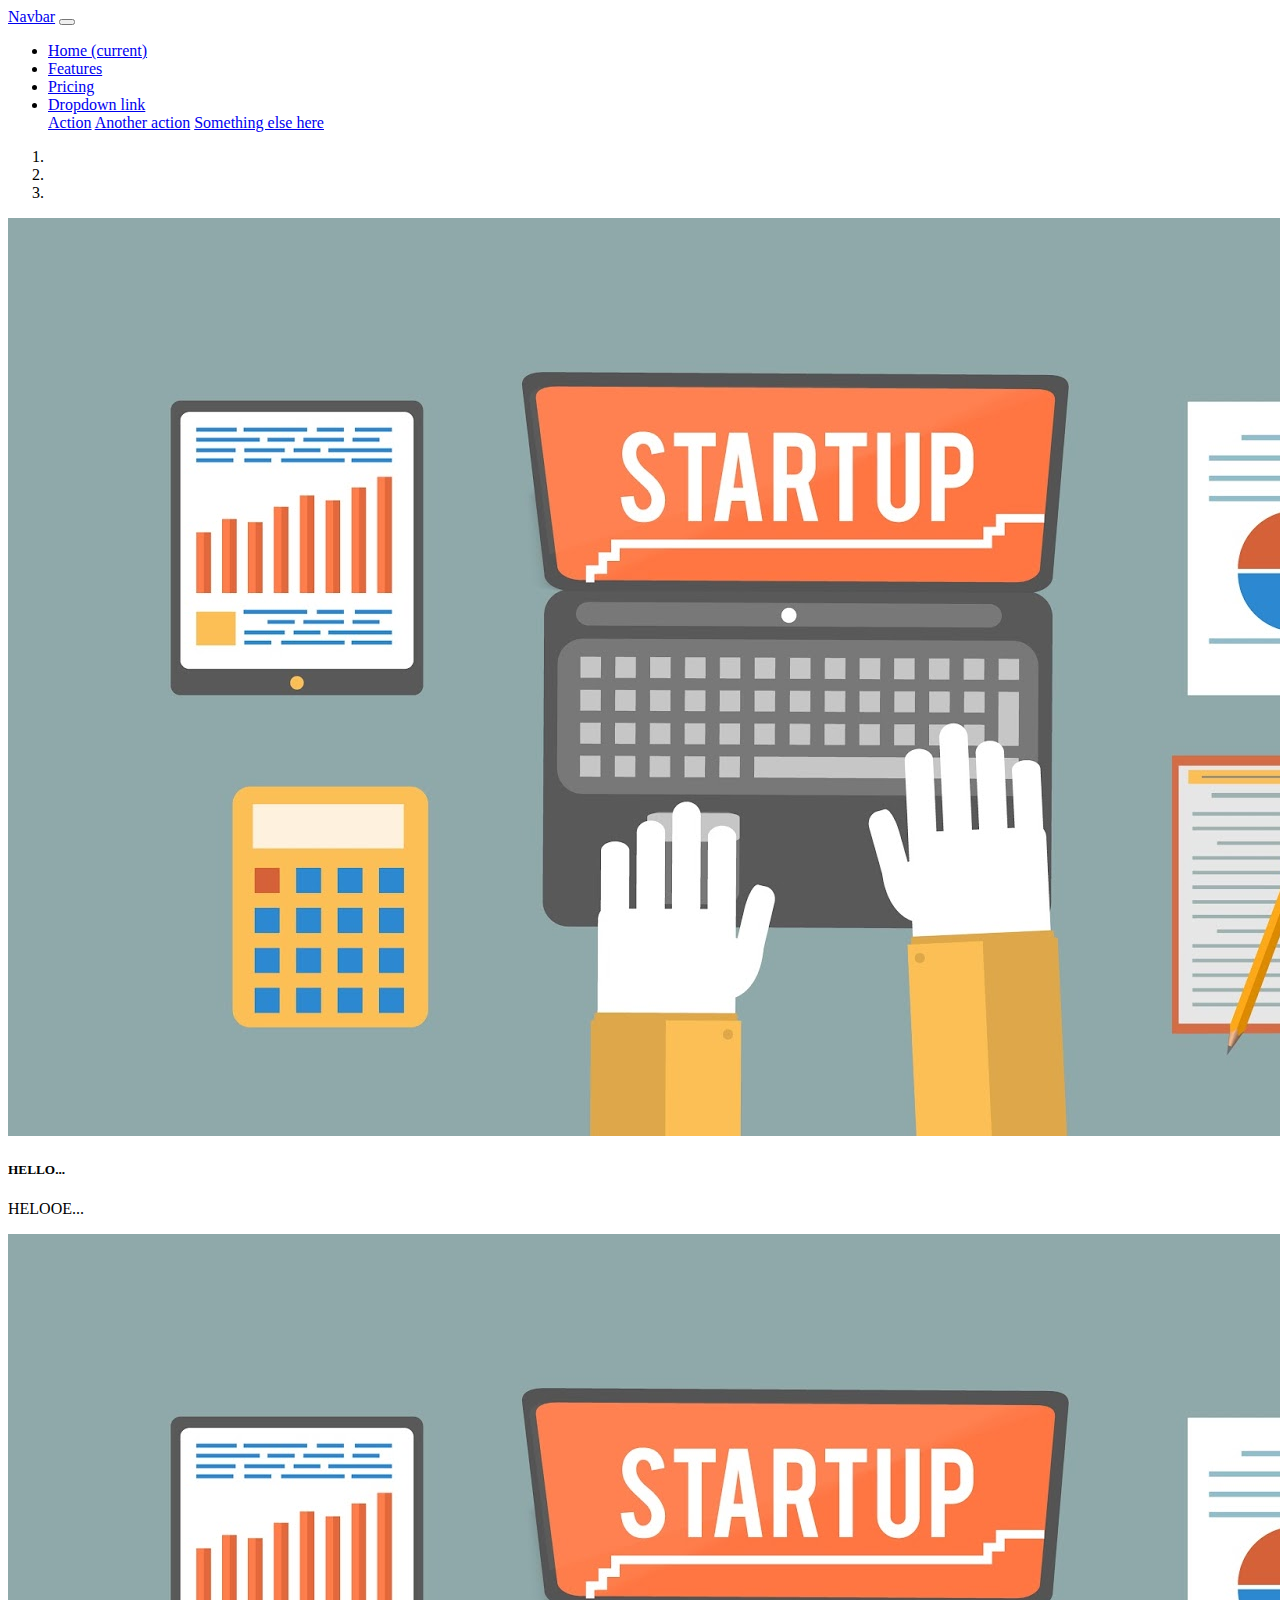
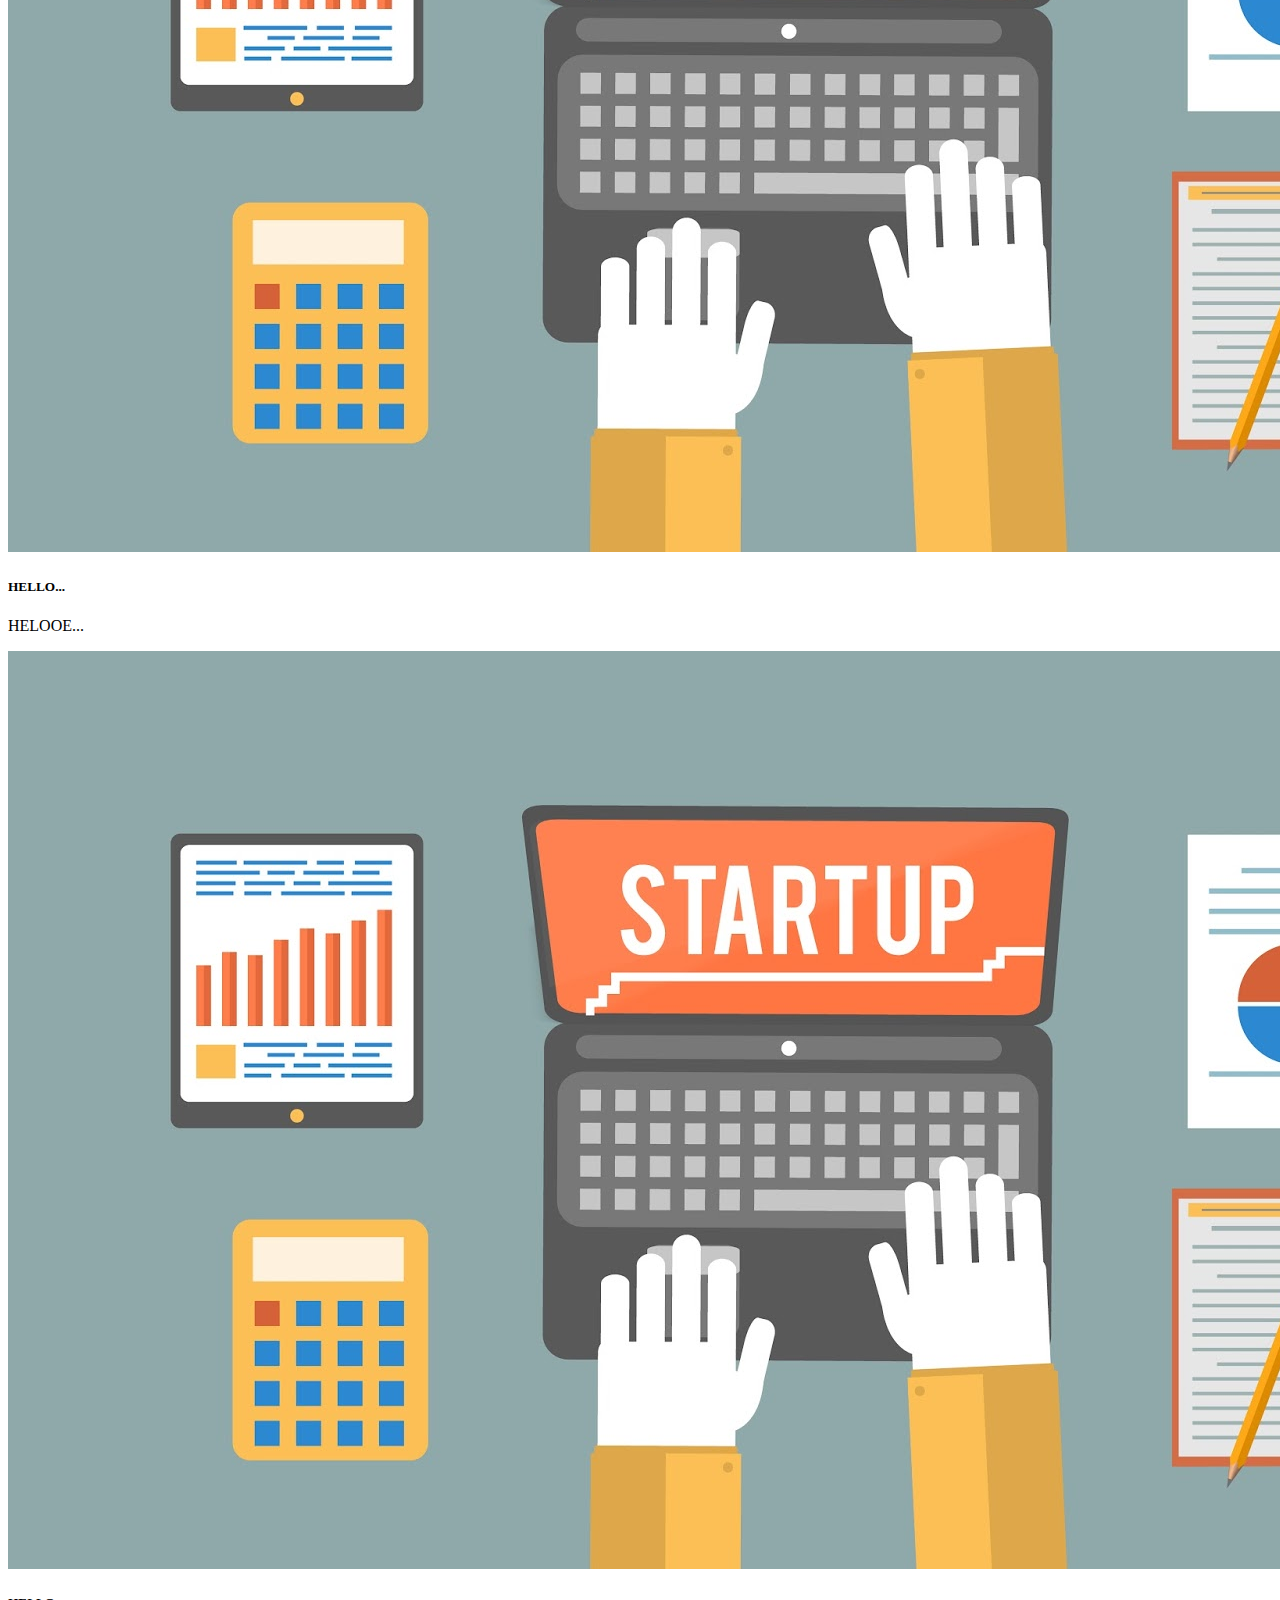
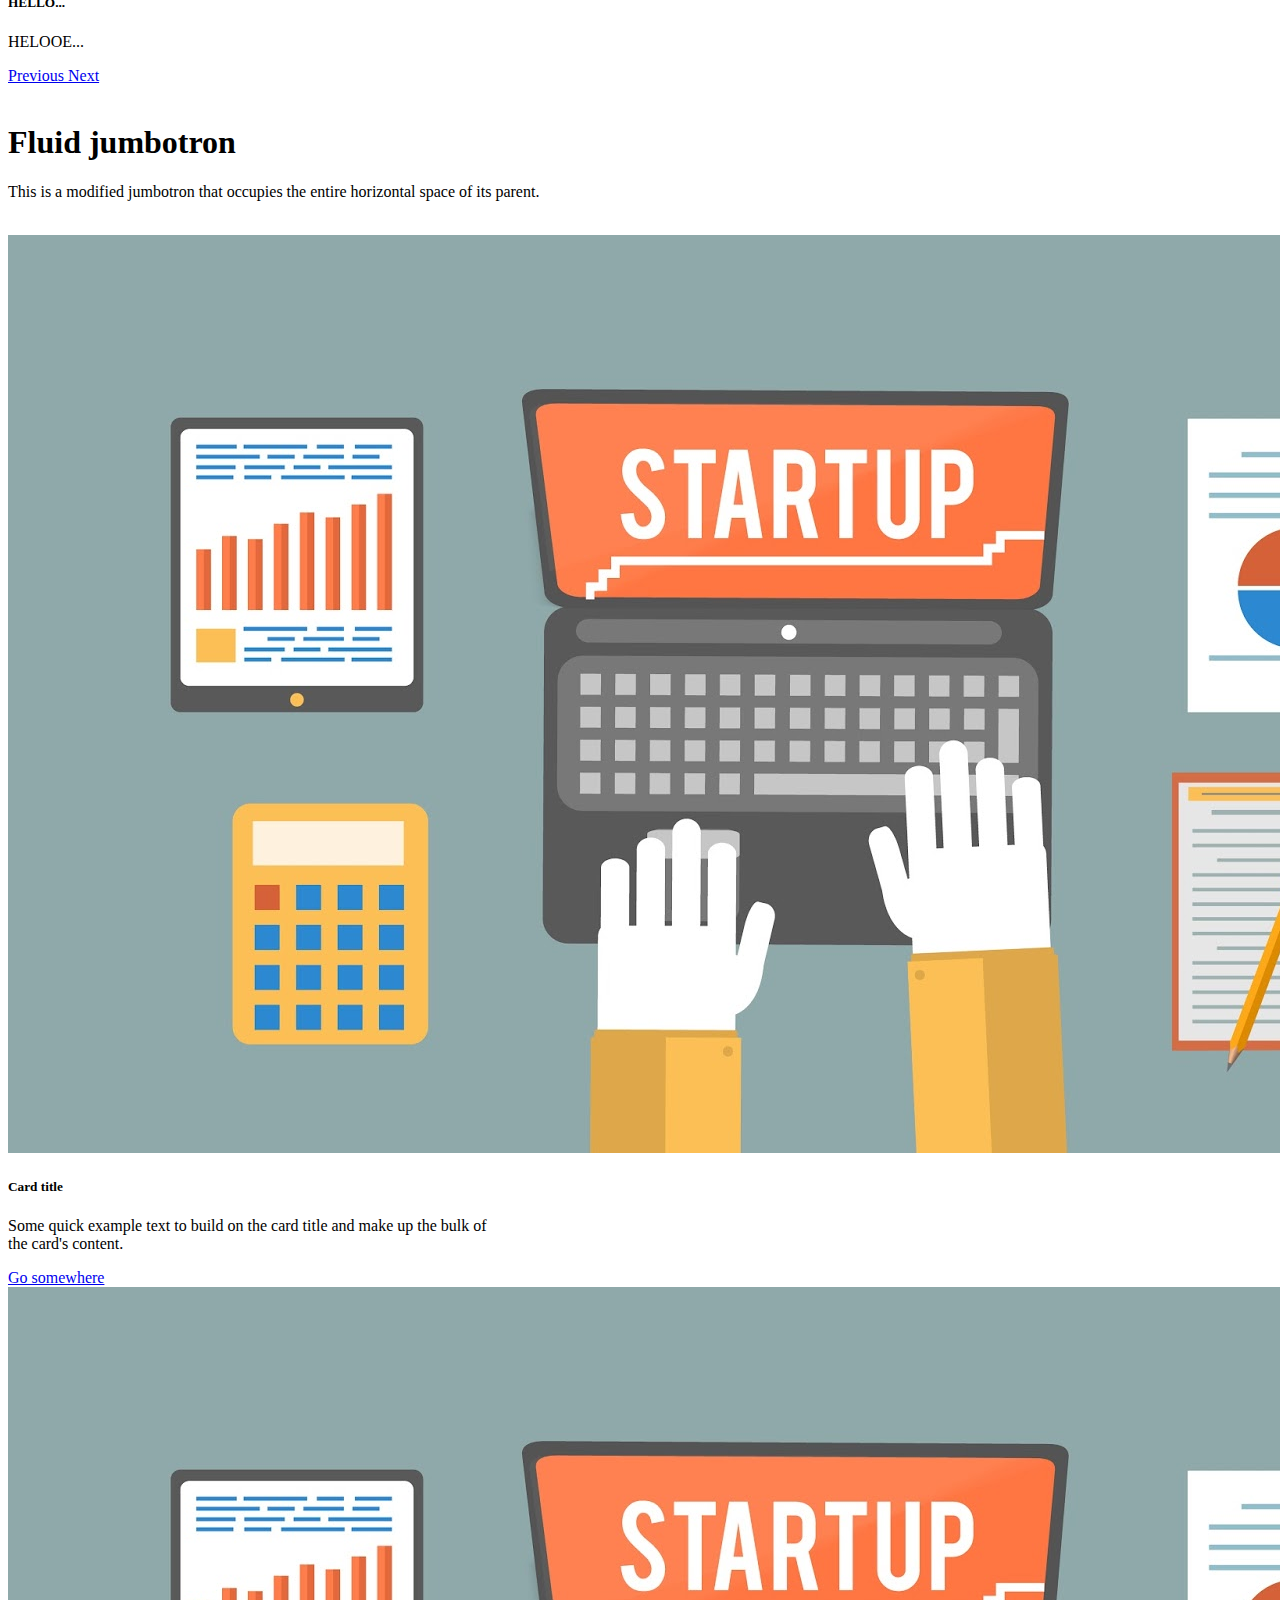
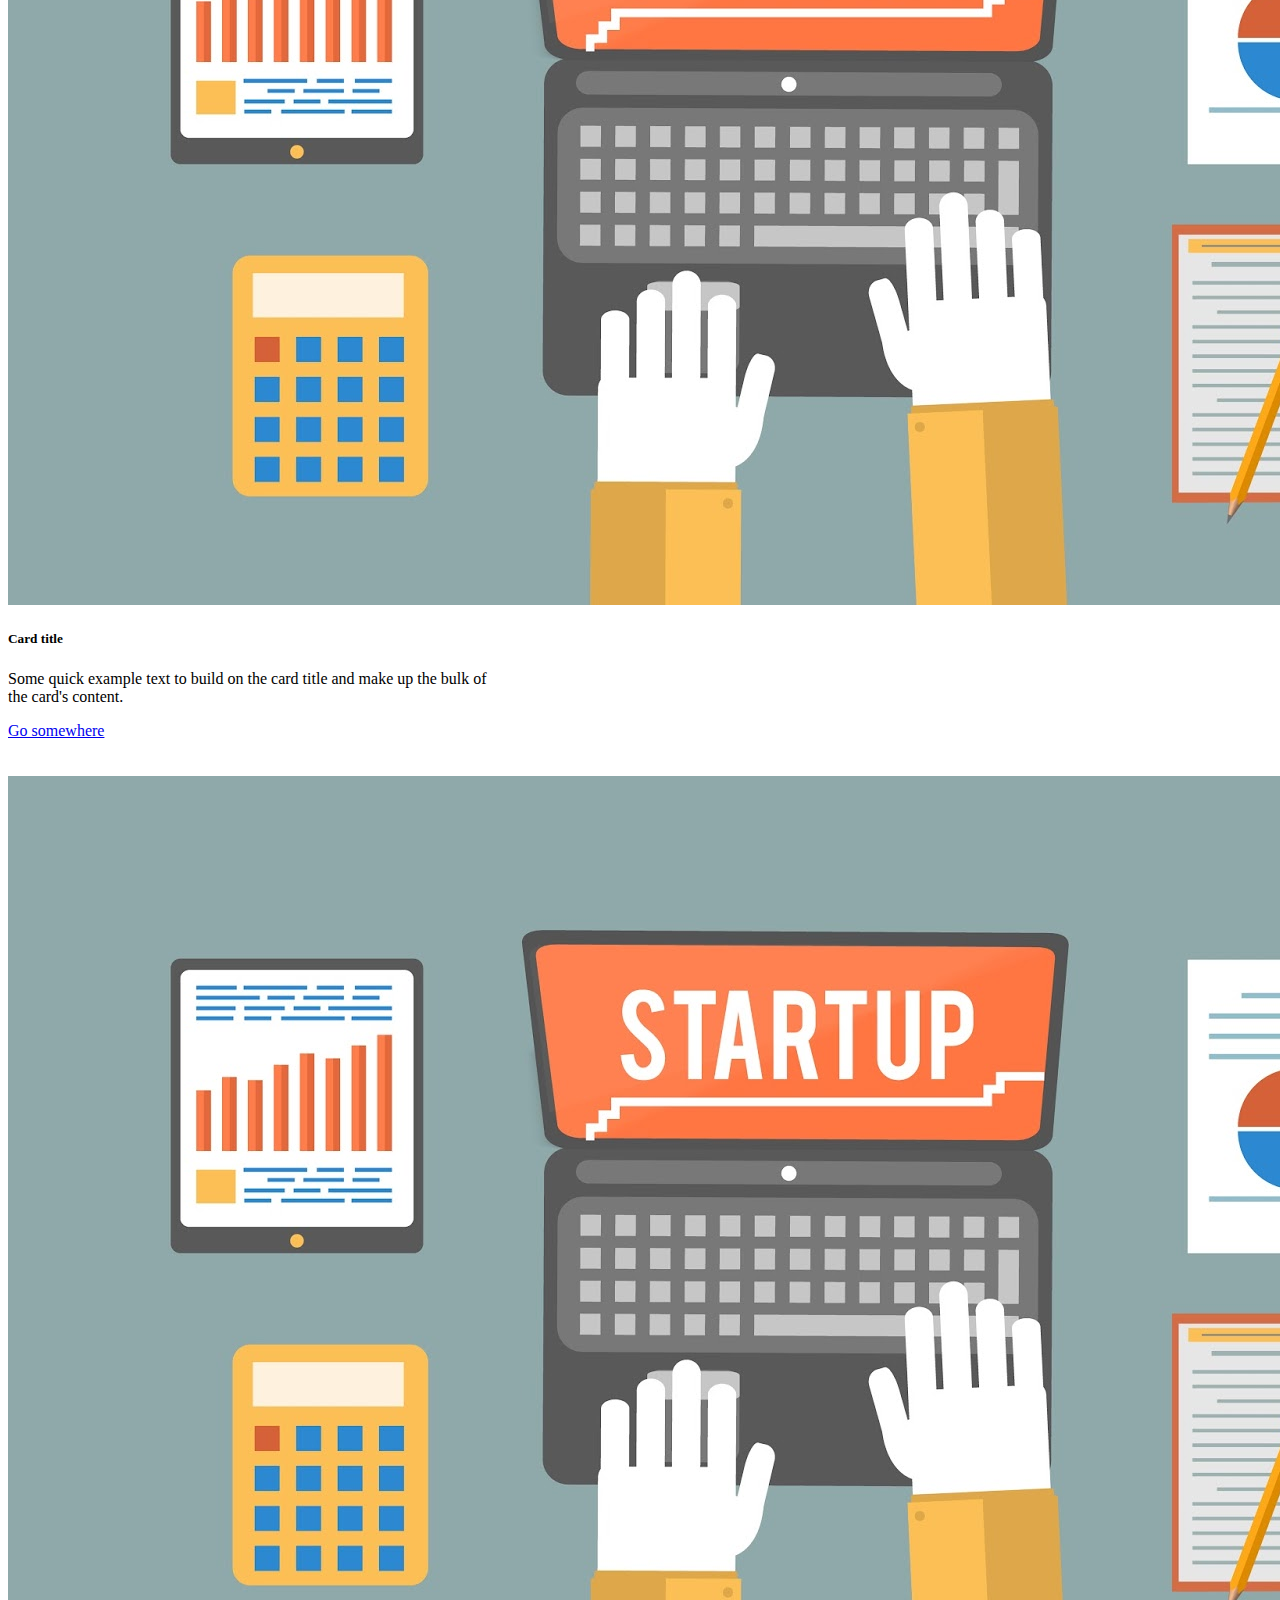
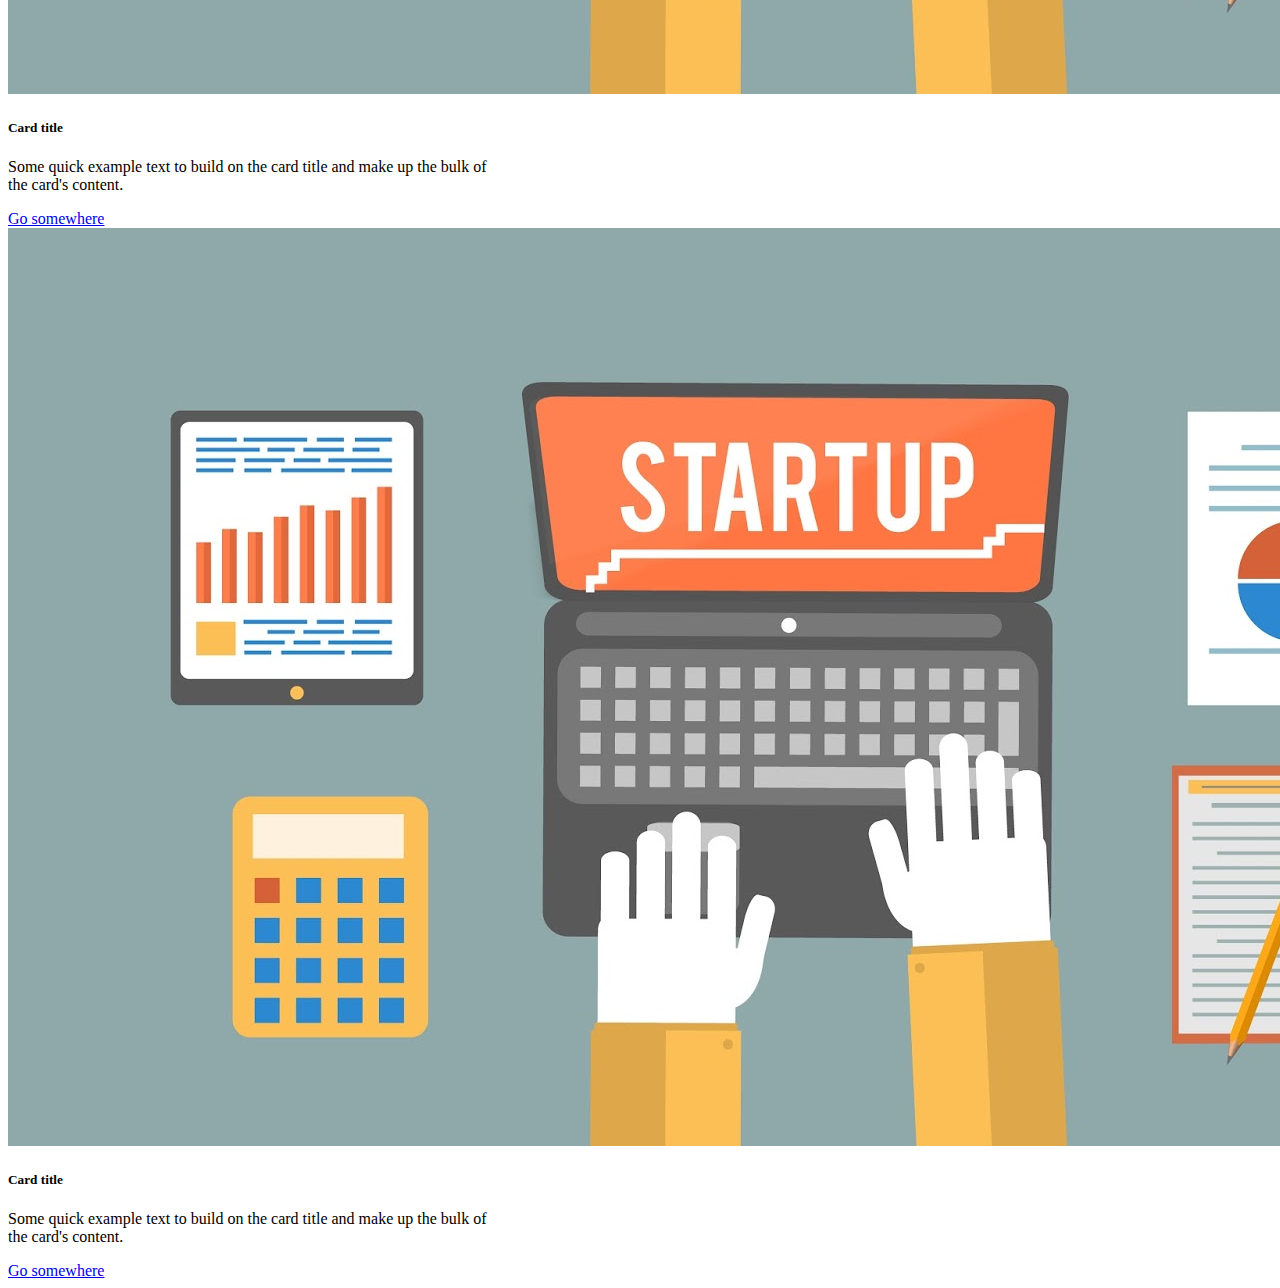
==== index.html @ 32e1882c "Added the index page and img folder" ====
<!DOCTYPE html>
<html>
<head>
	<title>Starbust Solutions</title>
</head>
	<!-- Bootstrap CSS -->
	<link rel="stylesheet" href="https://stackpath.bootstrapcdn.com/bootstrap/4.1.3/css/bootstrap.min.css" integrity="sha384-MCw98/SFnGE8fJT3GXwEOngsV7Zt27NXFoaoApmYm81iuXoPkFOJwJ8ERdknLPMO" crossorigin="anonymous">
<body>
	<nav class="navbar navbar-expand-lg navbar-light bg-light">
  <a class="navbar-brand" href="#">Navbar</a>
  <button class="navbar-toggler" type="button" data-toggle="collapse" data-target="#navbarNavDropdown" aria-controls="navbarNavDropdown" aria-expanded="false" aria-label="Toggle navigation">
    <span class="navbar-toggler-icon"></span>
  </button>
  <div class="collapse navbar-collapse" id="navbarNavDropdown">
    <ul class="navbar-nav">
      <li class="nav-item active">
        <a class="nav-link" href="#">Home <span class="sr-only">(current)</span></a>
      </li>
      <li class="nav-item">
        <a class="nav-link" href="#">Features</a>
      </li>
      <li class="nav-item">
        <a class="nav-link" href="#">Pricing</a>
      </li>
      <li class="nav-item dropdown">
        <a class="nav-link dropdown-toggle" href="#" id="navbarDropdownMenuLink" role="button" data-toggle="dropdown" aria-haspopup="true" aria-expanded="false">
          Dropdown link
        </a>
        <div class="dropdown-menu" aria-labelledby="navbarDropdownMenuLink">
          <a class="dropdown-item" href="#">Action</a>
          <a class="dropdown-item" href="#">Another action</a>
          <a class="dropdown-item" href="#">Something else here</a>
        </div>
      </li>
    </ul>
  </div>
</nav>

<!-- Carousel code -->
<div id="carouselExampleIndicators" class="carousel slide" data-ride="carousel">
  <ol class="carousel-indicators">
    <li data-target="#carouselExampleIndicators" data-slide-to="0" class="active"></li>
    <li data-target="#carouselExampleIndicators" data-slide-to="1"></li>
    <li data-target="#carouselExampleIndicators" data-slide-to="2"></li>
  </ol>
  <div class="carousel-inner">
    <div class="carousel-item active">
      <img class="d-block w-100" src="img/c1.jpg" alt="First slide">
	 <div class="carousel-caption d-none d-md-block">
		<h5>HELLO...</h5>
		<p>HELOOE...</p>
	</div>
    </div>
    <div class="carousel-item">
      <img class="d-block w-100" src="img/c1.jpg" alt="Second slide">
       <div class="carousel-caption d-none d-md-block">
		<h5>HELLO...</h5>
		<p>HELOOE...</p>
	</div>
    </div>
    <div class="carousel-item">
      <img class="d-block w-100" src="img/c1.jpg" alt="Third slide">
       <div class="carousel-caption d-none d-md-block">
		<h5>HELLO...</h5>
		<p>HELOOE...</p>
	</div>
    </div>
  </div>
  <a class="carousel-control-prev" href="#carouselExampleIndicators" role="button" data-slide="prev">
    <span class="carousel-control-prev-icon" aria-hidden="true"></span>
    <span class="sr-only">Previous</span>
  </a>
  <a class="carousel-control-next" href="#carouselExampleIndicators" role="button" data-slide="next">
    <span class="carousel-control-next-icon" aria-hidden="true"></span>
    <span class="sr-only">Next</span>
  </a>
</div>
<br>
<div class="jumbotron jumbotron-fluid">
  <div class="container">
    <h1 class="display-4">Fluid jumbotron</h1>
    <p class="lead">This is a modified jumbotron that occupies the entire horizontal space of its parent.</p>
  </div>
</div>
<br>
<div class ="row">
	<div class="col-md-1">
		
	</div>
	<div class="col-md-4">
		<div class="card" style="width: 30rem;">
		<img class="card-img-top" src="img/c1.jpg" alt="Card image cap">
		<div class="card-body">
		<h5 class="card-title">Card title</h5>
		<p class="card-text">Some quick example text to build on the card title and make up the bulk of the card's content.</p>
		<a href="#" class="btn btn-primary">Go somewhere</a>
		</div>
		</div>
	</div>
	<div class="col-md-1">
		
	</div>
	<div class="col-md-4">
		<div class="card" style="width: 30rem;">
		<img class="card-img-top" src="img/c1.jpg" alt="Card image cap">
		<div class="card-body">
		<h5 class="card-title">Card title</h5>
		<p class="card-text">Some quick example text to build on the card title and make up the bulk of the card's content.</p>
		<a href="#" class="btn btn-primary">Go somewhere</a>
		</div>
	</div>
	</div>
	<div class="col-md-1">
		
	</div>
	
</div>
<br>
<br>
<div class ="row">
	<div class="col-md-1">
		
	</div>
	<div class="col-md-4">
		<div class="card" style="width: 30rem;">
		<img class="card-img-top" src="img/c1.jpg" alt="Card image cap">
		<div class="card-body">
		<h5 class="card-title">Card title</h5>
		<p class="card-text">Some quick example text to build on the card title and make up the bulk of the card's content.</p>
		<a href="#" class="btn btn-primary">Go somewhere</a>
		</div>
		</div>
	</div>
	<div class="col-md-1">
		
	</div>
	<div class="col-md-4">
		<div class="card" style="width: 30rem;">
		<img class="card-img-top" src="img/c1.jpg" alt="Card image cap">
		<div class="card-body">
		<h5 class="card-title">Card title</h5>
		<p class="card-text">Some quick example text to build on the card title and make up the bulk of the card's content.</p>
		<a href="#" class="btn btn-primary">Go somewhere</a>
		</div>
	</div>
	</div>
	<div class="col-md-1">
		
	</div>
	
</div>
<!-- Scripts -->
<script src="https://code.jquery.com/jquery-3.3.1.slim.min.js" integrity="sha384-q8i/X+965DzO0rT7abK41JStQIAqVgRVzpbzo5smXKp4YfRvH+8abtTE1Pi6jizo" crossorigin="anonymous"></script>
<script src="https://cdnjs.cloudflare.com/ajax/libs/popper.js/1.14.3/umd/popper.min.js" integrity="sha384-ZMP7rVo3mIykV+2+9J3UJ46jBk0WLaUAdn689aCwoqbBJiSnjAK/l8WvCWPIPm49" crossorigin="anonymous"></script>
<script src="https://stackpath.bootstrapcdn.com/bootstrap/4.1.3/js/bootstrap.min.js" integrity="sha384-ChfqqxuZUCnJSK3+MXmPNIyE6ZbWh2IMqE241rYiqJxyMiZ6OW/JmZQ5stwEULTy" crossorigin="anonymous"></script>
</body>
</html>
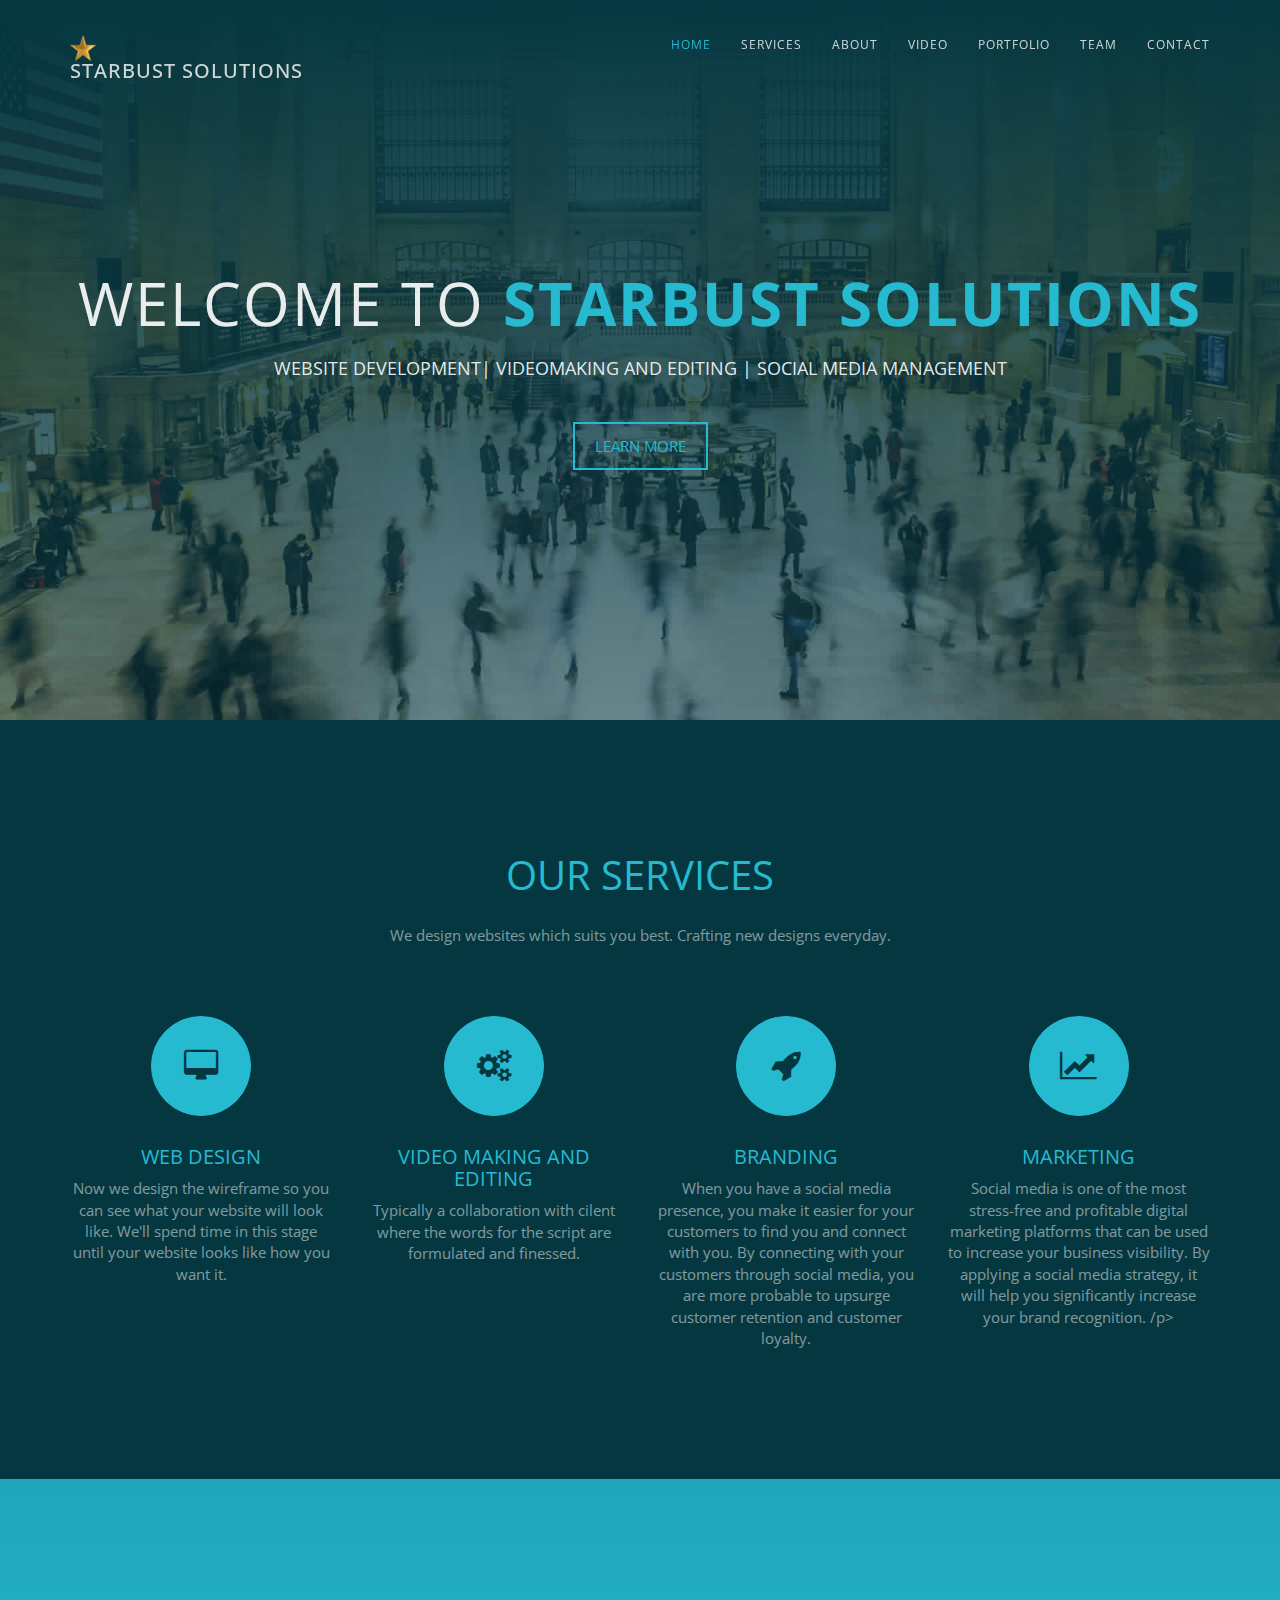
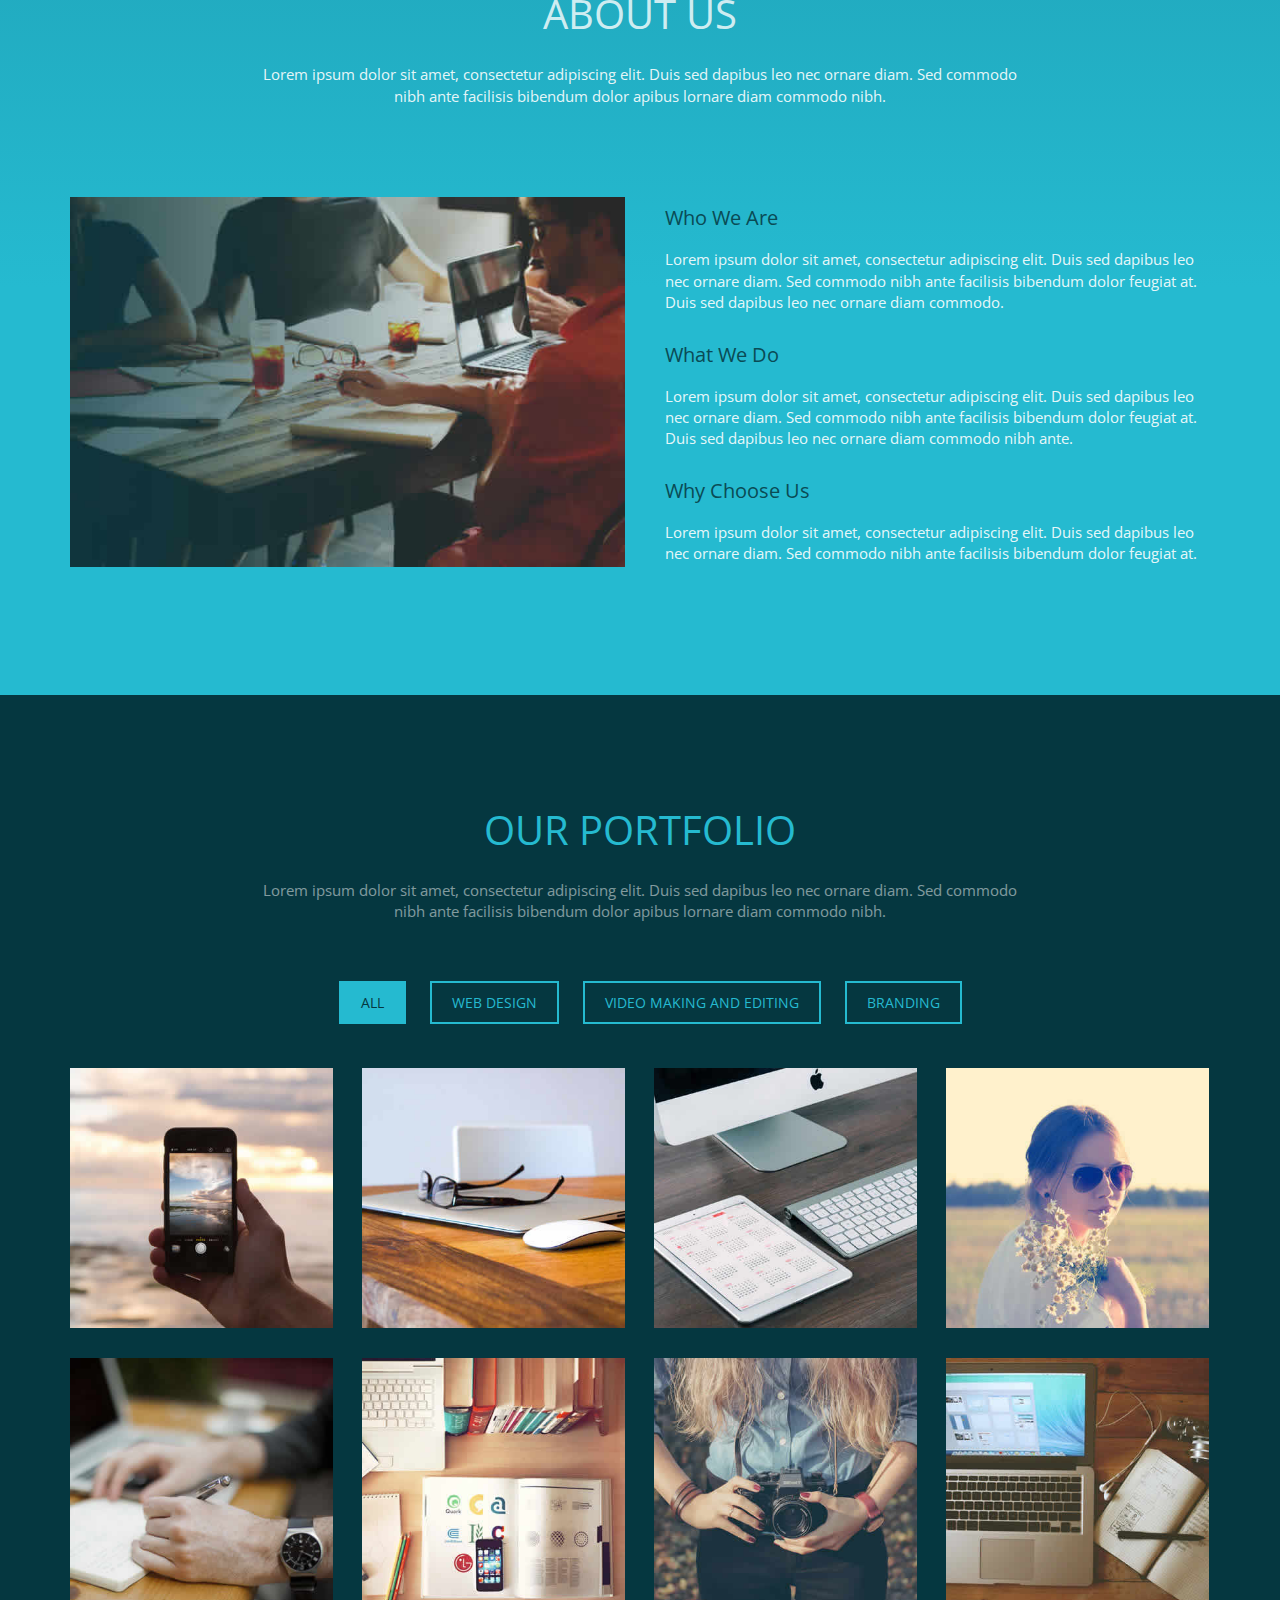
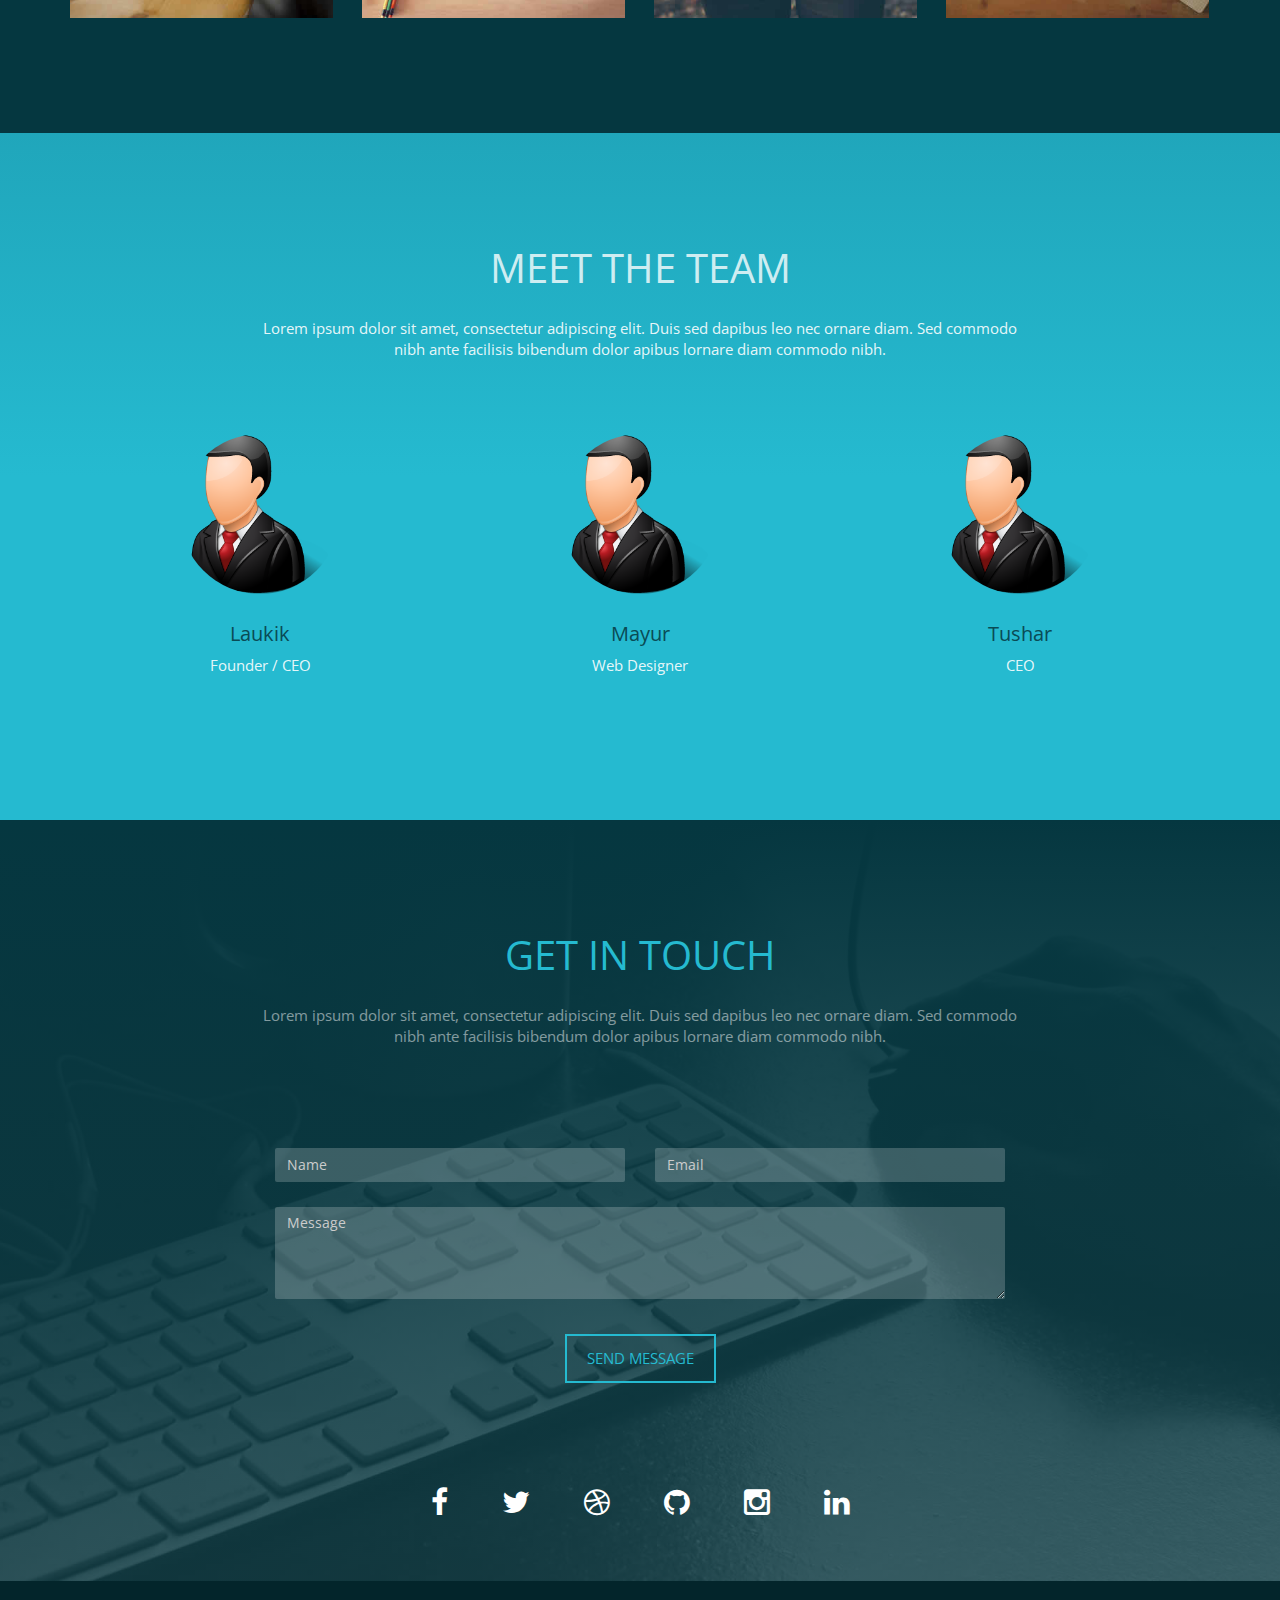
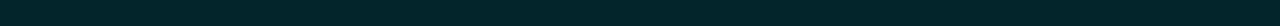
==== commit 90197162: "Changed the layout and design" ====
--- a/index.html
+++ b/index.html
@@ -1,157 +1,325 @@
 <!DOCTYPE html>
-<html>
+<html lang="en">
 <head>
-	<title>Starbust Solutions</title>
+<meta charset="utf-8">
+<meta name="viewport" content="width=device-width, initial-scale=1">
+<title>Starbust Solutions</title>
+<meta name="description" content="">
+<meta name="author" content="">
+
+<!-- Favicons
+    ================================================== -->
+<link rel="shortcut icon" href="img/favicon.ico" type="image/x-icon">
+<link rel="apple-touch-icon" href="img/apple-touch-icon.png">
+<link rel="apple-touch-icon" sizes="72x72" href="img/apple-touch-icon-72x72.png">
+<link rel="apple-touch-icon" sizes="114x114" href="img/apple-touch-icon-114x114.png">
+
+<!-- Bootstrap -->
+<link rel="stylesheet" type="text/css"  href="css/bootstrap.css">
+<link rel="stylesheet" type="text/css" href="fonts/font-awesome/css/font-awesome.css">
+
+<!-- Stylesheet
+    ================================================== -->
+<link rel="stylesheet" type="text/css"  href="css/style.css">
+<link rel="stylesheet" type="text/css" href="css/prettyPhoto.css">
+<link href="http://fonts.googleapis.com/css?family=Open+Sans:400,700,800,600,300" rel="stylesheet" type="text/css">
+<script type="text/javascript" src="js/modernizr.custom.js"></script>
+
+<!-- HTML5 shim and Respond.js for IE8 support of HTML5 elements and media queries -->
+<!-- WARNING: Respond.js doesn't work if you view the page via file:// -->
+<!--[if lt IE 9]>
+      <script src="https://oss.maxcdn.com/html5shiv/3.7.2/html5shiv.min.js"></script>
+      <script src="https://oss.maxcdn.com/respond/1.4.2/respond.min.js"></script>
+    <![endif]-->
 </head>
-	<!-- Bootstrap CSS -->
-	<link rel="stylesheet" href="https://stackpath.bootstrapcdn.com/bootstrap/4.1.3/css/bootstrap.min.css" integrity="sha384-MCw98/SFnGE8fJT3GXwEOngsV7Zt27NXFoaoApmYm81iuXoPkFOJwJ8ERdknLPMO" crossorigin="anonymous">
-<body>
-	<nav class="navbar navbar-expand-lg navbar-light bg-light">
-  <a class="navbar-brand" href="#">Navbar</a>
-  <button class="navbar-toggler" type="button" data-toggle="collapse" data-target="#navbarNavDropdown" aria-controls="navbarNavDropdown" aria-expanded="false" aria-label="Toggle navigation">
-    <span class="navbar-toggler-icon"></span>
-  </button>
-  <div class="collapse navbar-collapse" id="navbarNavDropdown">
-    <ul class="navbar-nav">
-      <li class="nav-item active">
-        <a class="nav-link" href="#">Home <span class="sr-only">(current)</span></a>
-      </li>
-      <li class="nav-item">
-        <a class="nav-link" href="#">Features</a>
-      </li>
-      <li class="nav-item">
-        <a class="nav-link" href="#">Pricing</a>
-      </li>
-      <li class="nav-item dropdown">
-        <a class="nav-link dropdown-toggle" href="#" id="navbarDropdownMenuLink" role="button" data-toggle="dropdown" aria-haspopup="true" aria-expanded="false">
-          Dropdown link
-        </a>
-        <div class="dropdown-menu" aria-labelledby="navbarDropdownMenuLink">
-          <a class="dropdown-item" href="#">Action</a>
-          <a class="dropdown-item" href="#">Another action</a>
-          <a class="dropdown-item" href="#">Something else here</a>
-        </div>
-      </li>
-    </ul>
-  </div>
+<body id="page-top" data-spy="scroll" data-target=".navbar-fixed-top">
+<!-- Navigation -->
+<nav id="menu" class="navbar navbar-default navbar-fixed-top">
+  <div class="container"> 
+    <!-- Brand and toggle get grouped for better mobile display -->
+    <div class="navbar-header">
+      <button type="button" class="navbar-toggle collapsed" data-toggle="collapse" data-target="#bs-example-navbar-collapse-1"> <span class="sr-only">Toggle navigation</span> <span class="icon-bar"></span> <span class="icon-bar"></span> <span class="icon-bar"></span> </button>
+      <a class="navbar-brand page-scroll" href="#page-top"><img src="img/fave.png" class="icon" width="5%">Starbust Solutions</a> </div>
+    
+    <!-- Collect the nav links, forms, and other content for toggling -->
+    <div class="collapse navbar-collapse" id="bs-example-navbar-collapse-1">
+      <ul class="nav navbar-nav navbar-right">
+        <li><a href="#page-top" class="page-scroll">Home</a></li>
+        <li><a href="#services" class="page-scroll">Services</a></li>
+        <li><a href="#about" class="page-scroll">About</a></li>
+        <li><a href="#video" class="page-scroll">Video</a></li>
+        <li><a href="#portfolio" class="page-scroll">Portfolio</a></li>
+        <li><a href="#team" class="page-scroll">Team</a></li>
+        <li><a href="#contact" class="page-scroll">Contact</a></li>
+      </ul>
+    </div>
+    <!-- /.navbar-collapse --> 
+  </div>
+  <!-- /.container-fluid --> 
 </nav>
-
-<!-- Carousel code -->
-<div id="carouselExampleIndicators" class="carousel slide" data-ride="carousel">
-  <ol class="carousel-indicators">
-    <li data-target="#carouselExampleIndicators" data-slide-to="0" class="active"></li>
-    <li data-target="#carouselExampleIndicators" data-slide-to="1"></li>
-    <li data-target="#carouselExampleIndicators" data-slide-to="2"></li>
-  </ol>
-  <div class="carousel-inner">
-    <div class="carousel-item active">
-      <img class="d-block w-100" src="img/c1.jpg" alt="First slide">
-	 <div class="carousel-caption d-none d-md-block">
-		<h5>HELLO...</h5>
-		<p>HELOOE...</p>
-	</div>
-    </div>
-    <div class="carousel-item">
-      <img class="d-block w-100" src="img/c1.jpg" alt="Second slide">
-       <div class="carousel-caption d-none d-md-block">
-		<h5>HELLO...</h5>
-		<p>HELOOE...</p>
-	</div>
-    </div>
-    <div class="carousel-item">
-      <img class="d-block w-100" src="img/c1.jpg" alt="Third slide">
-       <div class="carousel-caption d-none d-md-block">
-		<h5>HELLO...</h5>
-		<p>HELOOE...</p>
-	</div>
-    </div>
-  </div>
-  <a class="carousel-control-prev" href="#carouselExampleIndicators" role="button" data-slide="prev">
-    <span class="carousel-control-prev-icon" aria-hidden="true"></span>
-    <span class="sr-only">Previous</span>
-  </a>
-  <a class="carousel-control-next" href="#carouselExampleIndicators" role="button" data-slide="next">
-    <span class="carousel-control-next-icon" aria-hidden="true"></span>
-    <span class="sr-only">Next</span>
-  </a>
-</div>
-<br>
-<div class="jumbotron jumbotron-fluid">
+<!-- Header -->
+<header id="header">
+  <div class="intro text-center">
+    <div class="overlay">
+      <div class="container">
+        <div class="row">
+          <div class="intro-text">
+            <h1>Welcome to <span class="brand">Starbust Solutions</span></h1>
+            <p>Website Development| Videomaking and Editing | Social Media Management</p>
+            <a href="#services" class="btn btn-default btn-lg page-scroll">Learn More</a> </div>
+        </div>
+      </div>
+    </div>
+  </div>
+</header>
+<!-- Services Section -->
+<div id="services" class="text-center">
   <div class="container">
-    <h1 class="display-4">Fluid jumbotron</h1>
-    <p class="lead">This is a modified jumbotron that occupies the entire horizontal space of its parent.</p>
-  </div>
-</div>
-<br>
-<div class ="row">
-	<div class="col-md-1">
-		
-	</div>
-	<div class="col-md-4">
-		<div class="card" style="width: 30rem;">
-		<img class="card-img-top" src="img/c1.jpg" alt="Card image cap">
-		<div class="card-body">
-		<h5 class="card-title">Card title</h5>
-		<p class="card-text">Some quick example text to build on the card title and make up the bulk of the card's content.</p>
-		<a href="#" class="btn btn-primary">Go somewhere</a>
-		</div>
-		</div>
-	</div>
-	<div class="col-md-1">
-		
-	</div>
-	<div class="col-md-4">
-		<div class="card" style="width: 30rem;">
-		<img class="card-img-top" src="img/c1.jpg" alt="Card image cap">
-		<div class="card-body">
-		<h5 class="card-title">Card title</h5>
-		<p class="card-text">Some quick example text to build on the card title and make up the bulk of the card's content.</p>
-		<a href="#" class="btn btn-primary">Go somewhere</a>
-		</div>
-	</div>
-	</div>
-	<div class="col-md-1">
-		
-	</div>
-	
-</div>
-<br>
-<br>
-<div class ="row">
-	<div class="col-md-1">
-		
-	</div>
-	<div class="col-md-4">
-		<div class="card" style="width: 30rem;">
-		<img class="card-img-top" src="img/c1.jpg" alt="Card image cap">
-		<div class="card-body">
-		<h5 class="card-title">Card title</h5>
-		<p class="card-text">Some quick example text to build on the card title and make up the bulk of the card's content.</p>
-		<a href="#" class="btn btn-primary">Go somewhere</a>
-		</div>
-		</div>
-	</div>
-	<div class="col-md-1">
-		
-	</div>
-	<div class="col-md-4">
-		<div class="card" style="width: 30rem;">
-		<img class="card-img-top" src="img/c1.jpg" alt="Card image cap">
-		<div class="card-body">
-		<h5 class="card-title">Card title</h5>
-		<p class="card-text">Some quick example text to build on the card title and make up the bulk of the card's content.</p>
-		<a href="#" class="btn btn-primary">Go somewhere</a>
-		</div>
-	</div>
-	</div>
-	<div class="col-md-1">
-		
-	</div>
-	
-</div>
-<!-- Scripts -->
-<script src="https://code.jquery.com/jquery-3.3.1.slim.min.js" integrity="sha384-q8i/X+965DzO0rT7abK41JStQIAqVgRVzpbzo5smXKp4YfRvH+8abtTE1Pi6jizo" crossorigin="anonymous"></script>
-<script src="https://cdnjs.cloudflare.com/ajax/libs/popper.js/1.14.3/umd/popper.min.js" integrity="sha384-ZMP7rVo3mIykV+2+9J3UJ46jBk0WLaUAdn689aCwoqbBJiSnjAK/l8WvCWPIPm49" crossorigin="anonymous"></script>
-<script src="https://stackpath.bootstrapcdn.com/bootstrap/4.1.3/js/bootstrap.min.js" integrity="sha384-ChfqqxuZUCnJSK3+MXmPNIyE6ZbWh2IMqE241rYiqJxyMiZ6OW/JmZQ5stwEULTy" crossorigin="anonymous"></script>
+    <div class="col-md-8 col-md-offset-2 section-title">
+      <h2>Our Services</h2>
+      <p>We design websites which suits you best. Crafting new designs everyday.</p>
+    </div>
+    <div class="row">
+      <div class="col-xs-6 col-md-3"> <i class="fa fa-desktop"></i>
+        <h4>Web Design</h4>
+        <p>Now we design the wireframe so you can see what your website will look like. We'll spend time in this stage until your website looks like how you want it.   </p>
+      </div>
+      <div class="col-xs-6 col-md-3"> <i class="fa fa-gears"></i>
+        <h4>Video Making and Editing</h4>
+        <p>Typically a collaboration with cilent where the words for the script are formulated and finessed.</p>
+      </div>
+      <div class="col-xs-6 col-md-3"> <i class="fa fa-rocket"></i>
+        <h4>Branding</h4>
+        <p>When you have a social media presence, you make it easier for your customers to find you and connect with you. By connecting with your customers through social media, you are more probable to upsurge customer retention and customer loyalty.   </p>
+      </div>
+      <div class="col-xs-6 col-md-3"> <i class="fa fa-line-chart"></i>
+        <h4>Marketing</h4>
+        <p>Social media is one of the most stress-free and profitable digital marketing platforms that can be used to increase your business visibility. By applying a social media strategy, it will help you significantly increase your brand recognition. /p>
+      </div>
+    </div>
+  </div>
+</div>
+<!-- About Section -->
+<div id="about">
+  <div class="container">
+    <div class="col-md-8 col-md-offset-2 section-title text-center">
+      <h2>About Us</h2>
+      <p>Lorem ipsum dolor sit amet, consectetur adipiscing elit. Duis sed dapibus leo nec ornare diam. Sed commodo nibh ante facilisis bibendum dolor apibus lornare diam commodo nibh.</p>
+    </div>
+    <div class="row">
+      <div class="col-xs-12 col-md-6"> <img src="img/about.jpg" class="img-responsive" alt=""> </div>
+      <div class="col-xs-12 col-md-6">
+        <div class="about-text">
+          <h4>Who We Are</h4>
+          <p>Lorem ipsum dolor sit amet, consectetur adipiscing elit. Duis sed dapibus leo nec ornare diam. Sed commodo nibh ante facilisis bibendum dolor feugiat at. Duis sed dapibus leo nec ornare diam commodo.</p>
+          <h4>What We Do</h4>
+          <p>Lorem ipsum dolor sit amet, consectetur adipiscing elit. Duis sed dapibus leo nec ornare diam. Sed commodo nibh ante facilisis bibendum dolor feugiat at. Duis sed dapibus leo nec ornare diam commodo nibh ante.</p>
+          <h4>Why Choose Us</h4>
+          <p>Lorem ipsum dolor sit amet, consectetur adipiscing elit. Duis sed dapibus leo nec ornare diam. Sed commodo nibh ante facilisis bibendum dolor feugiat at.</p>
+        </div>
+      </div>
+    </div>
+  </div>
+</div>
+<!-- Portfolio Section -->
+<div id="portfolio">
+  <div class="container">
+    <div class="col-md-8 col-md-offset-2 section-title text-center">
+      <h2>Our Portfolio</h2>
+      <p>Lorem ipsum dolor sit amet, consectetur adipiscing elit. Duis sed dapibus leo nec ornare diam. Sed commodo nibh ante facilisis bibendum dolor apibus lornare diam commodo nibh.</p>
+    </div>
+    <div class="categories">
+      <ul class="cat">
+        <li>
+          <ol class="type">
+            <li><a href="#" data-filter="*" class="active">All</a></li>
+            <li><a href="#" data-filter=".web">Web Design</a></li>
+            <li><a href="#" data-filter=".app">Video Making and Editing</a></li>
+            <li><a href="#" data-filter=".branding">Branding</a></li>
+          </ol>
+        </li>
+      </ul>
+      <div class="clearfix"></div>
+    </div>
+    <div class="row">
+      <div class="portfolio-items">
+        <div class="col-sm-6 col-md-3 col-lg-3 web">
+          <div class="portfolio-item">
+            <div class="hover-bg"> <a href="img/portfolio/01-large.jpg" title="Project description" rel="prettyPhoto">
+              <div class="hover-text">
+                <h4>Project Title</h4>
+                <small>Web Design</small> </div>
+              <img src="img/portfolio/01-small.jpg" class="img-responsive" alt="Project Title"> </a> </div>
+          </div>
+        </div>
+        <div class="col-sm-6 col-md-3 col-lg-3 app">
+          <div class="portfolio-item">
+            <div class="hover-bg"> <a href="img/portfolio/02-large.jpg" title="Project description" rel="prettyPhoto">
+              <div class="hover-text">
+                <h4>Project Title</h4>
+                <small>Video Making and Editing</small> </div>
+              <img src="img/portfolio/02-small.jpg" class="img-responsive" alt="Project Title"> </a> </div>
+          </div>
+        </div>
+        <div class="col-sm-6 col-md-3 col-lg-3 web">
+          <div class="portfolio-item">
+            <div class="hover-bg"> <a href="img/portfolio/03-large.jpg" title="Project description" rel="prettyPhoto">
+              <div class="hover-text">
+                <h4>Project Title</h4>
+                <small>Web Design</small> </div>
+              <img src="img/portfolio/03-small.jpg" class="img-responsive" alt="Project Title"> </a> </div>
+          </div>
+        </div>
+        <div class="col-sm-6 col-md-3 col-lg-3 web">
+          <div class="portfolio-item">
+            <div class="hover-bg"> <a href="img/portfolio/04-large.jpg" title="Project description" rel="prettyPhoto">
+              <div class="hover-text">
+                <h4>Project Title</h4>
+                <small>Web Design</small> </div>
+              <img src="img/portfolio/04-small.jpg" class="img-responsive" alt="Project Title"> </a> </div>
+          </div>
+        </div>
+        <div class="col-sm-6 col-md-3 col-lg-3 app">
+          <div class="portfolio-item">
+            <div class="hover-bg"> <a href="img/portfolio/05-large.jpg" title="Project description" rel="prettyPhoto">
+              <div class="hover-text">
+                <h4>Project Title</h4>
+                <small>Video Making and Editing</small> </div>
+              <img src="img/portfolio/05-small.jpg" class="img-responsive" alt="Project Title"> </a> </div>
+          </div>
+        </div>
+        <div class="col-sm-6 col-md-3 col-lg-3 branding">
+          <div class="portfolio-item">
+            <div class="hover-bg"> <a href="img/portfolio/06-large.jpg" title="Project description" rel="prettyPhoto">
+              <div class="hover-text">
+                <h4>Project Title</h4>
+                <small>Branding</small> </div>
+              <img src="img/portfolio/06-small.jpg" class="img-responsive" alt="Project Title"> </a> </div>
+          </div>
+        </div>
+        <div class="col-sm-6 col-md-3 col-lg-3 branding app">
+          <div class="portfolio-item">
+            <div class="hover-bg"> <a href="img/portfolio/07-large.jpg" title="Project description" rel="prettyPhoto">
+              <div class="hover-text">
+                <h4>Project Title</h4>
+                <small>Video Making and Editing, Branding</small> </div>
+              <img src="img/portfolio/07-small.jpg" class="img-responsive" alt="Project Title"> </a> </div>
+          </div>
+        </div>
+        <div class="col-sm-6 col-md-3 col-lg-3 web">
+          <div class="portfolio-item">
+            <div class="hover-bg"> <a href="img/portfolio/08-large.jpg" title="Project description" rel="prettyPhoto">
+              <div class="hover-text">
+                <h4>Project Title</h4>
+                <small>Web Design</small> </div>
+              <img src="img/portfolio/08-small.jpg" class="img-responsive" alt="Project Title"> </a> </div>
+          </div>
+        </div>
+      </div>
+    </div>
+  </div>
+</div>
+<!-- Team Section -->
+<div id="team" class="text-center">
+  <div class="container">
+    <div class="col-md-8 col-md-offset-2 section-title">
+      <h2>Meet the Team</h2>
+      <p>Lorem ipsum dolor sit amet, consectetur adipiscing elit. Duis sed dapibus leo nec ornare diam. Sed commodo nibh ante facilisis bibendum dolor apibus lornare diam commodo nibh.</p>
+    </div>
+    <div id="row">
+      <div class="col-md-4 col-sm-6 team">
+        <div class="thumbnail"> <img src="img/Customer.png" alt="..." class="img-circle team-img">
+          <div class="caption">
+            <h3>Laukik </h3>
+            <p>Founder / CEO</p>
+          </div>
+        </div>
+      </div>
+      <div class="col-md-4 col-sm-6 team">
+        <div class="thumbnail"> <img src="img/Customer.png" alt="..." class="img-circle team-img">
+          <div class="caption">
+            <h3>Mayur</h3>
+            <p>Web Designer</p>
+          </div>
+        </div>
+      </div>
+      <div class="col-md-4 col-sm-6 team">
+        <div class="thumbnail"> <img src="img/Customer.png" alt="..." class="img-circle team-img">
+          <div class="caption">
+            <h3>Tushar</h3>
+            <p>CEO</p>
+          </div>
+        </div>
+      </div>
+      <!-- <div class="col-md-3 col-sm-6 team">
+        <div class="thumbnail"> <img src="img/team/04.jpg" alt="..." class="img-circle team-img">
+          <div class="caption">
+            <h3></h3>
+            <p></p>
+          </div>
+        </div>
+      </div> -->
+    </div>
+  </div>
+</div>
+<!-- Contact Section -->
+<div id="contact" class="text-center">
+  <div class="overlay">
+    <div class="container">
+      <div class="col-md-8 col-md-offset-2 section-title">
+        <h2>Get In Touch</h2>
+        <p>Lorem ipsum dolor sit amet, consectetur adipiscing elit. Duis sed dapibus leo nec ornare diam. Sed commodo nibh ante facilisis bibendum dolor apibus lornare diam commodo nibh.</p>
+      </div>
+      <div class="col-md-8 col-md-offset-2">
+        <form name="sentMessage" id="contactForm" novalidate>
+          <div class="row">
+            <div class="col-md-6">
+              <div class="form-group">
+                <input type="text" id="name" class="form-control" placeholder="Name" required="required">
+                <p class="help-block text-danger"></p>
+              </div>
+            </div>
+            <div class="col-md-6">
+              <div class="form-group">
+                <input type="email" id="email" class="form-control" placeholder="Email" required="required">
+                <p class="help-block text-danger"></p>
+              </div>
+            </div>
+          </div>
+          <div class="form-group">
+            <textarea name="message" id="message" class="form-control" rows="4" placeholder="Message" required></textarea>
+            <p class="help-block text-danger"></p>
+          </div>
+          <div id="success"></div>
+          <button type="submit" class="btn btn-default">Send Message</button>
+        </form>
+        <div class="social">
+          <ul>
+            <li><a href="#"><i class="fa fa-facebook"></i></a></li>
+            <li><a href="#"><i class="fa fa-twitter"></i></a></li>
+            <li><a href="#"><i class="fa fa-dribbble"></i></a></li>
+            <li><a href="#"><i class="fa fa-github"></i></a></li>
+            <li><a href="#"><i class="fa fa-instagram"></i></a></li>
+            <li><a href="#"><i class="fa fa-linkedin"></i></a></li>
+          </ul>
+        </div>
+      </div>
+    </div>
+  </div>
+</div>
+<div id="footer">
+  <div class="container text-center">
+    
+    </div>
+  </div>
+</div>
+<script type="text/javascript" src="js/jquery.1.11.1.js"></script> 
+<script type="text/javascript" src="js/bootstrap.js"></script> 
+<script type="text/javascript" src="js/SmoothScroll.js"></script> 
+<script type="text/javascript" src="js/jquery.prettyPhoto.js"></script> 
+<script type="text/javascript" src="js/jquery.isotope.js"></script> 
+<script type="text/javascript" src="js/jqBootstrapValidation.js"></script> 
+<script type="text/javascript" src="js/contact_me.js"></script> 
+<script type="text/javascript" src="js/main.js"></script>
 </body>
 </html>--- a/css/style.css
+++ b/css/style.css
@@ -0,0 +1,515 @@
+body, html {
+	font-family: 'Open Sans', sans-serif;
+	text-rendering: optimizeLegibility !important;
+	-webkit-font-smoothing: antialiased !important;
+	color: rgba(255,255,255,0.5);
+	width: 100% !important;
+	height: 100% !important;
+}
+.logo{
+	float: left;
+	clear: both;
+}
+h1 {
+	font-weight: 400;
+}
+h2 {
+	line-height: 20px;
+	margin: 0;
+	color: #25BAD0;
+	margin-bottom: 30px;
+	font-size: 40px;
+	font-weight: 400;
+	text-transform: uppercase;
+	padding-bottom: 10px;
+}
+h3, h4 {
+	color: #333;
+	font-size: 20px;
+	font-weight: 400;
+}
+h5 {
+	text-transform: uppercase;
+	font-weight: 700;
+	line-height: 20px;
+}
+p {
+	font-size: 15px;
+}
+p.intro {
+	font-size: 16px;
+	margin: 12px 0 0;
+	line-height: 24px;
+}
+a {
+	color: #fff;
+}
+a:hover, a:focus {
+	text-decoration: none;
+	color: #25BAD0;
+}
+ul, ol {
+	list-style: none;
+}
+.clearfix:after {
+	visibility: hidden;
+	display: block;
+	font-size: 0;
+	content: " ";
+	clear: both;
+	height: 0;
+}
+.clearfix {
+	display: inline-block;
+}
+* html .clearfix {
+	height: 1%;
+}
+.clearfix {
+	display: block;
+}
+ul, ol {
+	padding: 0;
+	webkit-padding: 0;
+	moz-padding: 0;
+}
+/* Navigation */
+#menu {
+	padding: 20px;
+	transition: all 0.8s;
+}
+#menu.navbar-default {
+	background-color: rgba(248, 248, 248, 0);
+	border-color: rgba(231, 231, 231, 0);
+}
+#menu a.navbar-brand {
+	font-size: 20px;
+	color: rgba(255,255,255,0.8);
+	font-weight: 500;
+	text-transform: uppercase;
+	letter-spacing: 1px;
+}
+#menu a.navbar-brand i.fa {
+	color: #25BAD0;
+}
+#menu.navbar-default .navbar-nav > li > a {
+	text-transform: uppercase;
+	color: rgba(255,255,255,0.8);
+	font-size: 12px;
+	letter-spacing: 1px;
+}
+#menu.navbar-default .navbar-nav > li > a:hover {
+	color: #25BAD0;
+}
+.on {
+	background-color: #03252b !important;
+	padding: 0 !important;
+}
+.navbar-default .navbar-nav > .active > a, .navbar-default .navbar-nav > .active > a:hover, .navbar-default .navbar-nav > .active > a:focus {
+	color: #25BAD0 !important;
+	background-color: transparent;
+}
+.navbar-toggle {
+	border-radius: 0;
+}
+.navbar-default .navbar-toggle:hover, .navbar-default .navbar-toggle:focus {
+	background-color: #25BAD0;
+	border-color: #25BAD0;
+}
+.navbar-default .navbar-toggle:hover>.icon-bar {
+	background-color: #FFF;
+}
+.btn-default {
+	color: #25BAD0;
+	background-color: transparent;
+	border: 2px solid #25BAD0;
+	padding: 12px 20px;
+	margin: 0;
+	font-size: 15px;
+	border-radius: 0;
+	text-transform: uppercase;
+}
+.btn-default:hover, .btn-default:focus, .btn-default.focus, .btn-default:active, .btn-default.active {
+	color: #053740;
+	background-color: #25BAD0;
+	border-color: #25BAD0;
+}
+.btn:active, .btn.active {
+	background-image: none;
+	outline: 0;
+	-webkit-box-shadow: none;
+	box-shadow: none;
+}
+a:focus, .btn:focus, .btn:active:focus, .btn.active:focus, .btn.focus, .btn:active.focus, .btn.active.focus {
+	outline: none;
+	outline-offset: none;
+}
+/* Home Section */
+.intro {
+	display: table;
+	width: 100%;
+	height: auto;
+	text-align: center;
+	color: #fff;
+	background: url(../img/intro-bg.jpg) no-repeat center center;
+	-webkit-background-size: cover;
+	-moz-background-size: cover;
+	background-size: cover;
+	-o-background-size: cover;
+}
+.intro .overlay {
+	padding: 100px 0;
+	/* Permalink - use to edit and share this gradient: http://colorzilla.com/gradient-editor/#053740+0,053740+100&1+0,0.6+100 */
+	background: -moz-linear-gradient(top, rgba(5,55,64,1) 0%, rgba(5,55,64,0.6) 100%); /* FF3.6-15 */
+	background: -webkit-linear-gradient(top, rgba(5,55,64,1) 0%, rgba(5,55,64,0.6) 100%); /* Chrome10-25,Safari5.1-6 */
+	background: linear-gradient(to bottom, rgba(5,55,64,1) 0%, rgba(5,55,64,0.6) 100%); /* W3C, IE10+, FF16+, Chrome26+, Opera12+, Safari7+ */
+filter: progid:DXImageTransform.Microsoft.gradient( startColorstr='#053740', endColorstr='#99053740', GradientType=0 ); /* IE6-9 */
+}
+.section-title {
+	padding: 25px 0 60px 0;
+}
+.intro H1 {
+	font-size: 60px;
+	text-transform: uppercase;
+	letter-spacing: 2px;
+	color: rgba(255,255,255,0.9);
+}
+.intro .brand {
+	color: #25BAD0;
+	font-weight: 700;
+}
+.intro .intro-text p {
+	font-size: 18px;
+	margin-bottom: 40px;
+	margin-top: 20px;
+	text-transform: uppercase;
+	color: rgba(255,255,255,0.9);
+}
+header .intro-text {
+	padding-top: 150px;
+	padding-bottom: 150px;
+}
+/* Services Section */
+#services {
+	padding: 120px 0;
+	background: #053740;
+}
+#services h4 {
+	color: #25BAD0;
+	text-transform: uppercase;
+}
+#services i.fa {
+	font-size: 32px;
+	margin-bottom: 20px;
+	transition: all 0.5s;
+	color: #053740;
+	width: 100px;
+	height: 100px;
+	padding: 33px 0;
+	border: 1px solid #25BAD0;
+	background: #25BAD0;
+	border-radius: 50%;
+}
+/* About Section */
+#about {
+	padding: 100px 0;
+	color: rgba(255,255,255,0.9);
+	/* Permalink - use to edit and share this gradient: http://colorzilla.com/gradient-editor/#20a6bb+0,25bad0+50 */
+	background: rgb(32,166,187); /* Old browsers */
+	background: -moz-linear-gradient(top, rgba(32,166,187,1) 0%, rgba(37,186,208,1) 50%); /* FF3.6-15 */
+	background: -webkit-linear-gradient(top, rgba(32,166,187,1) 0%, rgba(37,186,208,1) 50%); /* Chrome10-25,Safari5.1-6 */
+	background: linear-gradient(to bottom, rgba(32,166,187,1) 0%, rgba(37,186,208,1) 50%); /* W3C, IE10+, FF16+, Chrome26+, Opera12+, Safari7+ */
+filter: progid:DXImageTransform.Microsoft.gradient( startColorstr='#20a6bb', endColorstr='#25bad0', GradientType=0 ); /* IE6-9 */
+}
+#about h2 {
+	color: rgba(255,255,255,0.8);
+}
+#about h4 {
+	color: #0a4b55;
+}
+#about .about-text {
+	margin-left: 10px;
+}
+#about p {
+	margin-top: 20px;
+	margin-bottom: 30px;
+}
+/* Portfolio Section */
+#portfolio {
+	padding: 100px 0;
+	background: #053740;
+}
+.categories {
+	padding-bottom: 30px;
+	text-align: center;
+}
+ul.cat li {
+	display: inline-block;
+}
+ol.type li {
+	display: inline-block;
+	margin-left: 20px;
+	text-transform: uppercase;
+}
+ol.type li a {
+	background: transparent;
+	border: 2px solid #25BAD0;
+	color: #25BAD0;
+	padding: 10px 20px;
+}
+ol.type li a.active {
+	background: #25BAD0;
+	color: #053740;
+}
+ol.type li a:hover {
+	background: #25BAD0;
+	color: #053740;
+}
+.isotope-item {
+	z-index: 2
+}
+.isotope-hidden.isotope-item {
+	z-index: 1
+}
+.isotope, .isotope .isotope-item {
+	/* change duration value to whatever you like */
+	-webkit-transition-duration: 0.8s;
+	-moz-transition-duration: 0.8s;
+	transition-duration: 0.8s;
+}
+.isotope-item {
+	margin-right: -1px;
+	-webkit-backface-visibility: hidden;
+	backface-visibility: hidden;
+}
+.isotope {
+	-webkit-backface-visibility: hidden;
+	backface-visibility: hidden;
+	-webkit-transition-property: height, width;
+	-moz-transition-property: height, width;
+	transition-property: height, width;
+}
+.isotope .isotope-item {
+	-webkit-backface-visibility: hidden;
+	backface-visibility: hidden;
+	-webkit-transition-property: -webkit-transform, opacity;
+	-moz-transition-property: -moz-transform, opacity;
+	transition-property: transform, opacity;
+}
+.portfolio-item {
+	margin: 15px 0;
+	-webkit-transition: all 0.5s ease-out;
+	-moz-transition: all 0.5s ease-out;
+	-ms-transition: all 0.5s ease-out;
+	-o-transition: all 0.5s ease-out;
+	transition: all 0.5s ease-out;
+}
+.portfolio-item:hover {
+	-webkit-transform: scale(1.1);
+	-moz-transform: scale(1.1);
+	-ms-transform: scale(1.1);
+	-o-transform: scale(1.1);
+	transform: scale(1.1);
+}
+.portfolio-item .hover-bg {
+	height: 260px;
+	overflow: hidden;
+	position: relative;
+}
+.hover-bg .hover-text {
+	position: absolute;
+	text-align: center;
+	margin: 0 auto;
+	color: #ffffff;
+	background: rgba(0, 0, 0, 0.66);
+	padding: 33% 0 0 0;
+	height: 100%;
+	width: 100%;
+	opacity: 0;
+	transition: all 0.5s;
+}
+.hover-bg .hover-text>h4 {
+	opacity: 0;
+	color: #fff;
+	font-weight: 400;
+	-webkit-transform: translateY(100%);
+	transform: translateY(100%);
+	transition: all 0.3s;
+}
+.hover-bg:hover .hover-text>h4 {
+	opacity: 1;
+	-webkit-backface-visibility: hidden;
+	-webkit-transform: translateY(0);
+	transform: translateY(0);
+}
+.hover-bg .hover-text>i {
+	opacity: 0;
+	-webkit-transform: translateY(0);
+	transform: translateY(0);
+	transition: all 0.3s;
+}
+.hover-bg:hover .hover-text>i {
+	opacity: 1;
+	-webkit-backface-visibility: hidden;
+	-webkit-transform: translateY(100%);
+	transform: translateY(100%);
+}
+.hover-bg:hover .hover-text {
+	opacity: 1;
+}
+#portfolio i.fa {
+	font-size: 20px;
+	padding: 5px;
+	color: #E87E04;
+}
+/* Team Section */
+#team {
+	padding: 100px 0;
+	color: rgba(255,255,255,0.9);
+	/* Permalink - use to edit and share this gradient: http://colorzilla.com/gradient-editor/#20a6bb+0,25bad0+50 */
+	background: rgb(32,166,187); /* Old browsers */
+	background: -moz-linear-gradient(top, rgba(32,166,187,1) 0%, rgba(37,186,208,1) 50%); /* FF3.6-15 */
+	background: -webkit-linear-gradient(top, rgba(32,166,187,1) 0%, rgba(37,186,208,1) 50%); /* Chrome10-25,Safari5.1-6 */
+	background: linear-gradient(to bottom, rgba(32,166,187,1) 0%, rgba(37,186,208,1) 50%); /* W3C, IE10+, FF16+, Chrome26+, Opera12+, Safari7+ */
+filter: progid:DXImageTransform.Microsoft.gradient( startColorstr='#20a6bb', endColorstr='#25bad0', GradientType=0 ); /* IE6-9 */
+}
+#team h2 {
+	color: rgba(255,255,255,0.8);
+}
+#team h3 {
+	color: #0a4b55;
+}
+img.img-circle.team-img {
+	width: 160px;
+	height: 160px;
+}
+#team .thumbnail {
+	background: transparent;
+	border: 0;
+}
+#team .thumbnail .caption {
+	padding: 9px;
+	color: rgba(255,255,255,0.9);
+}
+/* Contact Section */
+#contact {
+	background: url(../img/contact-bg.jpg) no-repeat center top;
+	background-color: #7bc3d1;
+	-webkit-background-size: cover;
+	-moz-background-size: cover;
+	background-size: cover;
+	-o-background-size: cover;
+}
+#contact .overlay {
+	padding: 100px 0 40px 0;
+	/* Permalink - use to edit and share this gradient: http://colorzilla.com/gradient-editor/#053740+0,053740+100&1+0,0.75+100 */
+	background: -moz-linear-gradient(top, rgba(5,55,64,1) 0%, rgba(5,55,64,0.75) 100%); /* FF3.6-15 */
+	background: -webkit-linear-gradient(top, rgba(5,55,64,1) 0%, rgba(5,55,64,0.75) 100%); /* Chrome10-25,Safari5.1-6 */
+	background: linear-gradient(to bottom, rgba(5,55,64,1) 0%, rgba(5,55,64,0.75) 100%); /* W3C, IE10+, FF16+, Chrome26+, Opera12+, Safari7+ */
+filter: progid:DXImageTransform.Microsoft.gradient( startColorstr='#053740', endColorstr='#bf053740', GradientType=0 ); /* IE6-9 */
+}
+#contact h3 {
+	padding-top: 20px;
+	font-size: 20px;
+	font-weight: 400;
+	color: #fff;
+}
+#contact form {
+	padding: 20px 0;
+}
+#contact i.fa {
+	color: #121d1f;
+	margin-bottom: 10px;
+}
+#contact .text-danger {
+	color: #ff6600;
+	text-align: left;
+}
+label {
+	font-size: 12px;
+	font-weight: 400;
+	float: left;
+}
+#contact .form-control {
+	display: block;
+	width: 100%;
+	padding: 6px 12px;
+	margin: 10px 0;
+	font-size: 14px;
+	line-height: 1.42857143;
+	color: #fff;
+	background-color: rgba(255,255,255,0.2);
+	background-image: none;
+	border: 0;
+	border-radius: 2px;
+	-webkit-box-shadow: none;
+	box-shadow: none;
+	-webkit-transition: none;
+	-o-transition: none;
+	transition: none;
+}
+#contact .form-control:focus {
+	border-color: inherit;
+	outline: 0;
+	-webkit-box-shadow: transparent;
+	box-shadow: transparent;
+}
+.form-control::-webkit-input-placeholder {
+color: #ccc;
+}
+.form-control:-moz-placeholder {
+color: #ccc;
+}
+.form-control::-moz-placeholder {
+color: #ccc;
+}
+.form-control:-ms-input-placeholder {
+color: #ccc;
+}
+#contact .btn {
+	margin-top: 20px;
+}
+#contact .social {
+	margin-top: 80px;
+}
+#contact .social ul li {
+	display: inline-block;
+	margin: 0 20px;
+}
+#contact .social i.fa {
+	font-size: 30px;
+	padding: 4px 5px;
+	color: #fff;
+	transition: all 0.5s;
+}
+#contact .social i.fa:hover {
+	color: #25BAD0;
+}
+/* Footer Section*/
+#footer {
+	background: #03252b;
+	padding: 25px 0 20px 0;
+}
+#footer p {
+	font-size: 13px;
+}
+#footer a {
+	color: #aaa;
+}
+#footer a:hover {
+	color: #25BAD0;
+}
+
+/* Media Queries */
+@media (max-width: 1024px) {
+.intro H1 {
+	font-size: 42px;
+}
+header .intro-text {
+	padding-top: 100px;
+	padding-bottom: 100px;
+}
+#about img {
+	margin-bottom: 20px;
+}
+}
--- a/css/prettyPhoto.css
+++ b/css/prettyPhoto.css
@@ -0,0 +1,170 @@
+div.pp_default .pp_top,div.pp_default .pp_top .pp_middle,div.pp_default .pp_top .pp_left,div.pp_default .pp_top .pp_right,div.pp_default .pp_bottom,div.pp_default .pp_bottom .pp_left,div.pp_default .pp_bottom .pp_middle,div.pp_default .pp_bottom .pp_right{height:13px}
+div.pp_default .pp_top .pp_left{background:url(../img/prettyPhoto/default/sprite.png) -78px -93px no-repeat}
+div.pp_default .pp_top .pp_middle{background:url(../img/prettyPhoto/default/sprite_x.png) top left repeat-x}
+div.pp_default .pp_top .pp_right{background:url(../img/prettyPhoto/default/sprite.png) -112px -93px no-repeat}
+div.pp_default .pp_content .ppt{color:#f8f8f8}
+div.pp_default .pp_content_container .pp_left{background:url(../img/prettyPhoto/default/sprite_y.png) -7px 0 repeat-y;padding-left:13px}
+div.pp_default .pp_content_container .pp_right{background:url(../img/prettyPhoto/default/sprite_y.png) top right repeat-y;padding-right:13px}
+div.pp_default .pp_next:hover{background:url(../img/prettyPhoto/default/sprite_next.png) center right no-repeat;cursor:pointer}
+div.pp_default .pp_previous:hover{background:url(../img/prettyPhoto/default/sprite_prev.png) center left no-repeat;cursor:pointer}
+div.pp_default .pp_expand{background:url(../img/prettyPhoto/default/sprite.png) 0 -29px no-repeat;cursor:pointer;width:28px;height:28px}
+div.pp_default .pp_expand:hover{background:url(../img/prettyPhoto/default/sprite.png) 0 -56px no-repeat;cursor:pointer}
+div.pp_default .pp_contract{background:url(../img/prettyPhoto/default/sprite.png) 0 -84px no-repeat;cursor:pointer;width:28px;height:28px}
+div.pp_default .pp_contract:hover{background:url(../img/prettyPhoto/default/sprite.png) 0 -113px no-repeat;cursor:pointer}
+div.pp_default .pp_close{width:30px;height:30px;background:url(../img/prettyPhoto/default/sprite.png) 2px 1px no-repeat;cursor:pointer}
+div.pp_default .pp_gallery ul li a{background:url(../img/prettyPhoto/default/default_thumb.png) center center #f8f8f8;border:1px solid #aaa}
+div.pp_default .pp_social{margin-top:7px}
+div.pp_default .pp_gallery a.pp_arrow_previous,div.pp_default .pp_gallery a.pp_arrow_next{position:static;left:auto}
+div.pp_default .pp_nav .pp_play,div.pp_default .pp_nav .pp_pause{background:url(../img/prettyPhoto/default/sprite.png) -51px 1px no-repeat;height:30px;width:30px}
+div.pp_default .pp_nav .pp_pause{background-position:-51px -29px}
+div.pp_default a.pp_arrow_previous,div.pp_default a.pp_arrow_next{background:url(../img/prettyPhoto/default/sprite.png) -31px -3px no-repeat;height:20px;width:20px;margin:4px 0 0}
+div.pp_default a.pp_arrow_next{left:52px;background-position:-82px -3px}
+div.pp_default .pp_content_container .pp_details{margin-top:5px}
+div.pp_default .pp_nav{clear:none;height:30px;width:110px;position:relative}
+div.pp_default .pp_nav .currentTextHolder{font-family:Georgia;font-style:italic;color:#999;font-size:11px;left:75px;line-height:25px;position:absolute;top:2px;margin:0;padding:0 0 0 10px}
+div.pp_default .pp_close:hover,div.pp_default .pp_nav .pp_play:hover,div.pp_default .pp_nav .pp_pause:hover,div.pp_default .pp_arrow_next:hover,div.pp_default .pp_arrow_previous:hover{opacity:0.7}
+div.pp_default .pp_description{font-size:13px;font-weight:500;line-height:14px;margin:5px 50px 5px 0}
+div.pp_default .pp_bottom .pp_left{background:url(../img/prettyPhoto/default/sprite.png) -78px -127px no-repeat}
+div.pp_default .pp_bottom .pp_middle{background:url(../img/prettyPhoto/default/sprite_x.png) bottom left repeat-x}
+div.pp_default .pp_bottom .pp_right{background:url(../img/prettyPhoto/default/sprite.png) -112px -127px no-repeat}
+div.pp_default .pp_loaderIcon{background:url(../img/prettyPhoto/default/loader.gif) center center no-repeat}
+div.light_rounded .pp_top .pp_left{background:url(../img/prettyPhoto/light_rounded/sprite.png) -88px -53px no-repeat}
+div.light_rounded .pp_top .pp_right{background:url(../img/prettyPhoto/light_rounded/sprite.png) -110px -53px no-repeat}
+div.light_rounded .pp_next:hover{background:url(../img/prettyPhoto/light_rounded/btnNext.png) center right no-repeat;cursor:pointer}
+div.light_rounded .pp_previous:hover{background:url(../img/prettyPhoto/light_rounded/btnPrevious.png) center left no-repeat;cursor:pointer}
+div.light_rounded .pp_expand{background:url(../img/prettyPhoto/light_rounded/sprite.png) -31px -26px no-repeat;cursor:pointer}
+div.light_rounded .pp_expand:hover{background:url(../img/prettyPhoto/light_rounded/sprite.png) -31px -47px no-repeat;cursor:pointer}
+div.light_rounded .pp_contract{background:url(../img/prettyPhoto/light_rounded/sprite.png) 0 -26px no-repeat;cursor:pointer}
+div.light_rounded .pp_contract:hover{background:url(../img/prettyPhoto/light_rounded/sprite.png) 0 -47px no-repeat;cursor:pointer}
+div.light_rounded .pp_close{width:75px;height:22px;background:url(../img/prettyPhoto/light_rounded/sprite.png) -1px -1px no-repeat;cursor:pointer}
+div.light_rounded .pp_nav .pp_play{background:url(../img/prettyPhoto/light_rounded/sprite.png) -1px -100px no-repeat;height:15px;width:14px}
+div.light_rounded .pp_nav .pp_pause{background:url(../img/prettyPhoto/light_rounded/sprite.png) -24px -100px no-repeat;height:15px;width:14px}
+div.light_rounded .pp_arrow_previous{background:url(../img/prettyPhoto/light_rounded/sprite.png) 0 -71px no-repeat}
+div.light_rounded .pp_arrow_next{background:url(../img/prettyPhoto/light_rounded/sprite.png) -22px -71px no-repeat}
+div.light_rounded .pp_bottom .pp_left{background:url(../img/prettyPhoto/light_rounded/sprite.png) -88px -80px no-repeat}
+div.light_rounded .pp_bottom .pp_right{background:url(../img/prettyPhoto/light_rounded/sprite.png) -110px -80px no-repeat}
+div.dark_rounded .pp_top .pp_left{background:url(../img/prettyPhoto/dark_rounded/sprite.png) -88px -53px no-repeat}
+div.dark_rounded .pp_top .pp_right{background:url(../img/prettyPhoto/dark_rounded/sprite.png) -110px -53px no-repeat}
+div.dark_rounded .pp_content_container .pp_left{background:url(../img/prettyPhoto/dark_rounded/contentPattern.png) top left repeat-y}
+div.dark_rounded .pp_content_container .pp_right{background:url(../img/prettyPhoto/dark_rounded/contentPattern.png) top right repeat-y}
+div.dark_rounded .pp_next:hover{background:url(../img/prettyPhoto/dark_rounded/btnNext.png) center right no-repeat;cursor:pointer}
+div.dark_rounded .pp_previous:hover{background:url(../img/prettyPhoto/dark_rounded/btnPrevious.png) center left no-repeat;cursor:pointer}
+div.dark_rounded .pp_expand{background:url(../img/prettyPhoto/dark_rounded/sprite.png) -31px -26px no-repeat;cursor:pointer}
+div.dark_rounded .pp_expand:hover{background:url(../img/prettyPhoto/dark_rounded/sprite.png) -31px -47px no-repeat;cursor:pointer}
+div.dark_rounded .pp_contract{background:url(../img/prettyPhoto/dark_rounded/sprite.png) 0 -26px no-repeat;cursor:pointer}
+div.dark_rounded .pp_contract:hover{background:url(../img/prettyPhoto/dark_rounded/sprite.png) 0 -47px no-repeat;cursor:pointer}
+div.dark_rounded .pp_close{width:75px;height:22px;background:url(../img/prettyPhoto/dark_rounded/sprite.png) -1px -1px no-repeat;cursor:pointer}
+div.dark_rounded .pp_description{margin-right:85px;color:#fff}
+div.dark_rounded .pp_nav .pp_play{background:url(../img/prettyPhoto/dark_rounded/sprite.png) -1px -100px no-repeat;height:15px;width:14px}
+div.dark_rounded .pp_nav .pp_pause{background:url(../img/prettyPhoto/dark_rounded/sprite.png) -24px -100px no-repeat;height:15px;width:14px}
+div.dark_rounded .pp_arrow_previous{background:url(../img/prettyPhoto/dark_rounded/sprite.png) 0 -71px no-repeat}
+div.dark_rounded .pp_arrow_next{background:url(../img/prettyPhoto/dark_rounded/sprite.png) -22px -71px no-repeat}
+div.dark_rounded .pp_bottom .pp_left{background:url(../img/prettyPhoto/dark_rounded/sprite.png) -88px -80px no-repeat}
+div.dark_rounded .pp_bottom .pp_right{background:url(../img/prettyPhoto/dark_rounded/sprite.png) -110px -80px no-repeat}
+div.dark_rounded .pp_loaderIcon{background:url(../img/prettyPhoto/dark_rounded/loader.gif) center center no-repeat}
+div.dark_square .pp_left,div.dark_square .pp_middle,div.dark_square .pp_right,div.dark_square .pp_content{background:#000}
+div.dark_square .pp_description{color:#fff;margin:0 85px 0 0}
+div.dark_square .pp_loaderIcon{background:url(../img/prettyPhoto/dark_square/loader.gif) center center no-repeat}
+div.dark_square .pp_expand{background:url(../img/prettyPhoto/dark_square/sprite.png) -31px -26px no-repeat;cursor:pointer}
+div.dark_square .pp_expand:hover{background:url(../img/prettyPhoto/dark_square/sprite.png) -31px -47px no-repeat;cursor:pointer}
+div.dark_square .pp_contract{background:url(../img/prettyPhoto/dark_square/sprite.png) 0 -26px no-repeat;cursor:pointer}
+div.dark_square .pp_contract:hover{background:url(../img/prettyPhoto/dark_square/sprite.png) 0 -47px no-repeat;cursor:pointer}
+div.dark_square .pp_close{width:75px;height:22px;background:url(../img/prettyPhoto/dark_square/sprite.png) -1px -1px no-repeat;cursor:pointer}
+div.dark_square .pp_nav{clear:none}
+div.dark_square .pp_nav .pp_play{background:url(../img/prettyPhoto/dark_square/sprite.png) -1px -100px no-repeat;height:15px;width:14px}
+div.dark_square .pp_nav .pp_pause{background:url(../img/prettyPhoto/dark_square/sprite.png) -24px -100px no-repeat;height:15px;width:14px}
+div.dark_square .pp_arrow_previous{background:url(../img/prettyPhoto/dark_square/sprite.png) 0 -71px no-repeat}
+div.dark_square .pp_arrow_next{background:url(../img/prettyPhoto/dark_square/sprite.png) -22px -71px no-repeat}
+div.dark_square .pp_next:hover{background:url(../img/prettyPhoto/dark_square/btnNext.png) center right no-repeat;cursor:pointer}
+div.dark_square .pp_previous:hover{background:url(../img/prettyPhoto/dark_square/btnPrevious.png) center left no-repeat;cursor:pointer}
+div.light_square .pp_expand{background:url(../img/prettyPhoto/light_square/sprite.png) -31px -26px no-repeat;cursor:pointer}
+div.light_square .pp_expand:hover{background:url(../img/prettyPhoto/light_square/sprite.png) -31px -47px no-repeat;cursor:pointer}
+div.light_square .pp_contract{background:url(../img/prettyPhoto/light_square/sprite.png) 0 -26px no-repeat;cursor:pointer}
+div.light_square .pp_contract:hover{background:url(../img/prettyPhoto/light_square/sprite.png) 0 -47px no-repeat;cursor:pointer}
+div.light_square .pp_close{width:75px;height:22px;background:url(../img/prettyPhoto/light_square/sprite.png) -1px -1px no-repeat;cursor:pointer}
+div.light_square .pp_nav .pp_play{background:url(../img/prettyPhoto/light_square/sprite.png) -1px -100px no-repeat;height:15px;width:14px}
+div.light_square .pp_nav .pp_pause{background:url(../img/prettyPhoto/light_square/sprite.png) -24px -100px no-repeat;height:15px;width:14px}
+div.light_square .pp_arrow_previous{background:url(../img/prettyPhoto/light_square/sprite.png) 0 -71px no-repeat}
+div.light_square .pp_arrow_next{background:url(../img/prettyPhoto/light_square/sprite.png) -22px -71px no-repeat}
+div.light_square .pp_next:hover{background:url(../img/prettyPhoto/light_square/btnNext.png) center right no-repeat;cursor:pointer}
+div.light_square .pp_previous:hover{background:url(../img/prettyPhoto/light_square/btnPrevious.png) center left no-repeat;cursor:pointer}
+div.facebook .pp_top .pp_left{background:url(../img/prettyPhoto/facebook/sprite.png) -88px -53px no-repeat}
+div.facebook .pp_top .pp_middle{background:url(../img/prettyPhoto/facebook/contentPatternTop.png) top left repeat-x}
+div.facebook .pp_top .pp_right{background:url(../img/prettyPhoto/facebook/sprite.png) -110px -53px no-repeat}
+div.facebook .pp_content_container .pp_left{background:url(../img/prettyPhoto/facebook/contentPatternLeft.png) top left repeat-y}
+div.facebook .pp_content_container .pp_right{background:url(../img/prettyPhoto/facebook/contentPatternRight.png) top right repeat-y}
+div.facebook .pp_expand{background:url(../img/prettyPhoto/facebook/sprite.png) -31px -26px no-repeat;cursor:pointer}
+div.facebook .pp_expand:hover{background:url(../img/prettyPhoto/facebook/sprite.png) -31px -47px no-repeat;cursor:pointer}
+div.facebook .pp_contract{background:url(../img/prettyPhoto/facebook/sprite.png) 0 -26px no-repeat;cursor:pointer}
+div.facebook .pp_contract:hover{background:url(../img/prettyPhoto/facebook/sprite.png) 0 -47px no-repeat;cursor:pointer}
+div.facebook .pp_close{width:22px;height:22px;background:url(../img/prettyPhoto/facebook/sprite.png) -1px -1px no-repeat;cursor:pointer}
+div.facebook .pp_description{margin:0 37px 0 0}
+div.facebook .pp_loaderIcon{background:url(../img/prettyPhoto/facebook/loader.gif) center center no-repeat}
+div.facebook .pp_arrow_previous{background:url(../img/prettyPhoto/facebook/sprite.png) 0 -71px no-repeat;height:22px;margin-top:0;width:22px}
+div.facebook .pp_arrow_previous.disabled{background-position:0 -96px;cursor:default}
+div.facebook .pp_arrow_next{background:url(../img/prettyPhoto/facebook/sprite.png) -32px -71px no-repeat;height:22px;margin-top:0;width:22px}
+div.facebook .pp_arrow_next.disabled{background-position:-32px -96px;cursor:default}
+div.facebook .pp_nav{margin-top:0}
+div.facebook .pp_nav p{font-size:15px;padding:0 3px 0 4px}
+div.facebook .pp_nav .pp_play{background:url(../img/prettyPhoto/facebook/sprite.png) -1px -123px no-repeat;height:22px;width:22px}
+div.facebook .pp_nav .pp_pause{background:url(../img/prettyPhoto/facebook/sprite.png) -32px -123px no-repeat;height:22px;width:22px}
+div.facebook .pp_next:hover{background:url(../img/prettyPhoto/facebook/btnNext.png) center right no-repeat;cursor:pointer}
+div.facebook .pp_previous:hover{background:url(../img/prettyPhoto/facebook/btnPrevious.png) center left no-repeat;cursor:pointer}
+div.facebook .pp_bottom .pp_left{background:url(../img/prettyPhoto/facebook/sprite.png) -88px -80px no-repeat}
+div.facebook .pp_bottom .pp_middle{background:url(../img/prettyPhoto/facebook/contentPatternBottom.png) top left repeat-x}
+div.facebook .pp_bottom .pp_right{background:url(../img/prettyPhoto/facebook/sprite.png) -110px -80px no-repeat}
+div.pp_pic_holder a:focus{outline:none}
+div.pp_overlay{background:#000;display:none;left:0;position:absolute;top:0;width:100%;z-index:9500}
+div.pp_pic_holder{display:none;position:absolute;width:100px;z-index:10000}
+.pp_content{height:40px;min-width:40px}
+* html .pp_content{width:40px}
+.pp_content_container{position:relative;text-align:left;width:100%}
+.pp_content_container .pp_left{padding-left:20px}
+.pp_content_container .pp_right{padding-right:20px}
+.pp_content_container .pp_details{float:left;margin:10px 0 2px}
+.pp_description{display:none;margin:0}
+.pp_social{float:left;margin:0}
+.pp_social .facebook{float:left;margin-left:5px;width:55px;overflow:hidden}
+.pp_social .twitter{float:left}
+.pp_nav{clear:right;float:left;margin:3px 10px 0 0}
+.pp_nav p{float:left;white-space:nowrap;margin:2px 4px}
+.pp_nav .pp_play,.pp_nav .pp_pause{float:left;margin-right:4px;text-indent:-10000px}
+a.pp_arrow_previous,a.pp_arrow_next{display:block;float:left;height:15px;margin-top:3px;overflow:hidden;text-indent:-10000px;width:14px}
+.pp_hoverContainer{position:absolute;top:0;width:100%;z-index:2000}
+.pp_gallery{display:none;left:50%;margin-top:-50px;position:absolute;z-index:10000}
+.pp_gallery div{float:left;overflow:hidden;position:relative}
+.pp_gallery ul{float:left;height:35px;position:relative;white-space:nowrap;margin:0 0 0 5px;padding:0}
+.pp_gallery ul a{border:1px rgba(0,0,0,0.5) solid;display:block;float:left;height:33px;overflow:hidden}
+.pp_gallery ul a img{border:0}
+.pp_gallery li{display:block;float:left;margin:0 5px 0 0;padding:0}
+.pp_gallery li.default a{background:url(../img/prettyPhoto/facebook/default_thumbnail.gif) 0 0 no-repeat;display:block;height:33px;width:50px}
+.pp_gallery .pp_arrow_previous,.pp_gallery .pp_arrow_next{margin-top:7px!important}
+a.pp_next{background:url(../img/prettyPhoto/light_rounded/btnNext.png) 10000px 10000px no-repeat;display:block;float:right;height:100%;text-indent:-10000px;width:49%}
+a.pp_previous{background:url(../img/prettyPhoto/light_rounded/btnNext.png) 10000px 10000px no-repeat;display:block;float:left;height:100%;text-indent:-10000px;width:49%}
+a.pp_expand,a.pp_contract{cursor:pointer;display:none;height:20px;position:absolute;right:30px;text-indent:-10000px;top:10px;width:20px;z-index:20000}
+a.pp_close{position:absolute;right:0;top:0;display:block;line-height:22px;text-indent:-10000px}
+.pp_loaderIcon{display:block;height:24px;left:50%;position:absolute;top:50%;width:24px;margin:-12px 0 0 -12px}
+#pp_full_res{line-height:1!important}
+#pp_full_res .pp_inline{text-align:left}
+#pp_full_res .pp_inline p{margin:0 0 15px}
+div.ppt{color:#fff;display:none;font-size:17px;z-index:9999;margin:0 0 5px 15px}
+div.pp_default .pp_content,div.light_rounded .pp_content{background-color:#fff}
+div.pp_default #pp_full_res .pp_inline,div.light_rounded .pp_content .ppt,div.light_rounded #pp_full_res .pp_inline,div.light_square .pp_content .ppt,div.light_square #pp_full_res .pp_inline,div.facebook .pp_content .ppt,div.facebook #pp_full_res .pp_inline{color:#000}
+div.pp_default .pp_gallery ul li a:hover,div.pp_default .pp_gallery ul li.selected a,.pp_gallery ul a:hover,.pp_gallery li.selected a{border-color:#fff}
+div.pp_default .pp_details,div.light_rounded .pp_details,div.dark_rounded .pp_details,div.dark_square .pp_details,div.light_square .pp_details,div.facebook .pp_details{position:relative}
+div.light_rounded .pp_top .pp_middle,div.light_rounded .pp_content_container .pp_left,div.light_rounded .pp_content_container .pp_right,div.light_rounded .pp_bottom .pp_middle,div.light_square .pp_left,div.light_square .pp_middle,div.light_square .pp_right,div.light_square .pp_content,div.facebook .pp_content{background:#fff}
+div.light_rounded .pp_description,div.light_square .pp_description{margin-right:85px}
+div.light_rounded .pp_gallery a.pp_arrow_previous,div.light_rounded .pp_gallery a.pp_arrow_next,div.dark_rounded .pp_gallery a.pp_arrow_previous,div.dark_rounded .pp_gallery a.pp_arrow_next,div.dark_square .pp_gallery a.pp_arrow_previous,div.dark_square .pp_gallery a.pp_arrow_next,div.light_square .pp_gallery a.pp_arrow_previous,div.light_square .pp_gallery a.pp_arrow_next{margin-top:12px!important}
+div.light_rounded .pp_arrow_previous.disabled,div.dark_rounded .pp_arrow_previous.disabled,div.dark_square .pp_arrow_previous.disabled,div.light_square .pp_arrow_previous.disabled{background-position:0 -87px;cursor:default}
+div.light_rounded .pp_arrow_next.disabled,div.dark_rounded .pp_arrow_next.disabled,div.dark_square .pp_arrow_next.disabled,div.light_square .pp_arrow_next.disabled{background-position:-22px -87px;cursor:default}
+div.light_rounded .pp_loaderIcon,div.light_square .pp_loaderIcon{background:url(../img/prettyPhoto/light_rounded/loader.gif) center center no-repeat}
+div.dark_rounded .pp_top .pp_middle,div.dark_rounded .pp_content,div.dark_rounded .pp_bottom .pp_middle{background:url(../img/prettyPhoto/dark_rounded/contentPattern.png) top left repeat}
+div.dark_rounded .currentTextHolder,div.dark_square .currentTextHolder{color:#c4c4c4}
+div.dark_rounded #pp_full_res .pp_inline,div.dark_square #pp_full_res .pp_inline{color:#fff}
+.pp_top,.pp_bottom{height:20px;position:relative}
+* html .pp_top,* html .pp_bottom{padding:0 20px}
+.pp_top .pp_left,.pp_bottom .pp_left{height:20px;left:0;position:absolute;width:20px}
+.pp_top .pp_middle,.pp_bottom .pp_middle{height:20px;left:20px;position:absolute;right:20px}
+* html .pp_top .pp_middle,* html .pp_bottom .pp_middle{left:0;position:static}
+.pp_top .pp_right,.pp_bottom .pp_right{height:20px;left:auto;position:absolute;right:0;top:0;width:20px}
+.pp_fade,.pp_gallery li.default a img{display:none}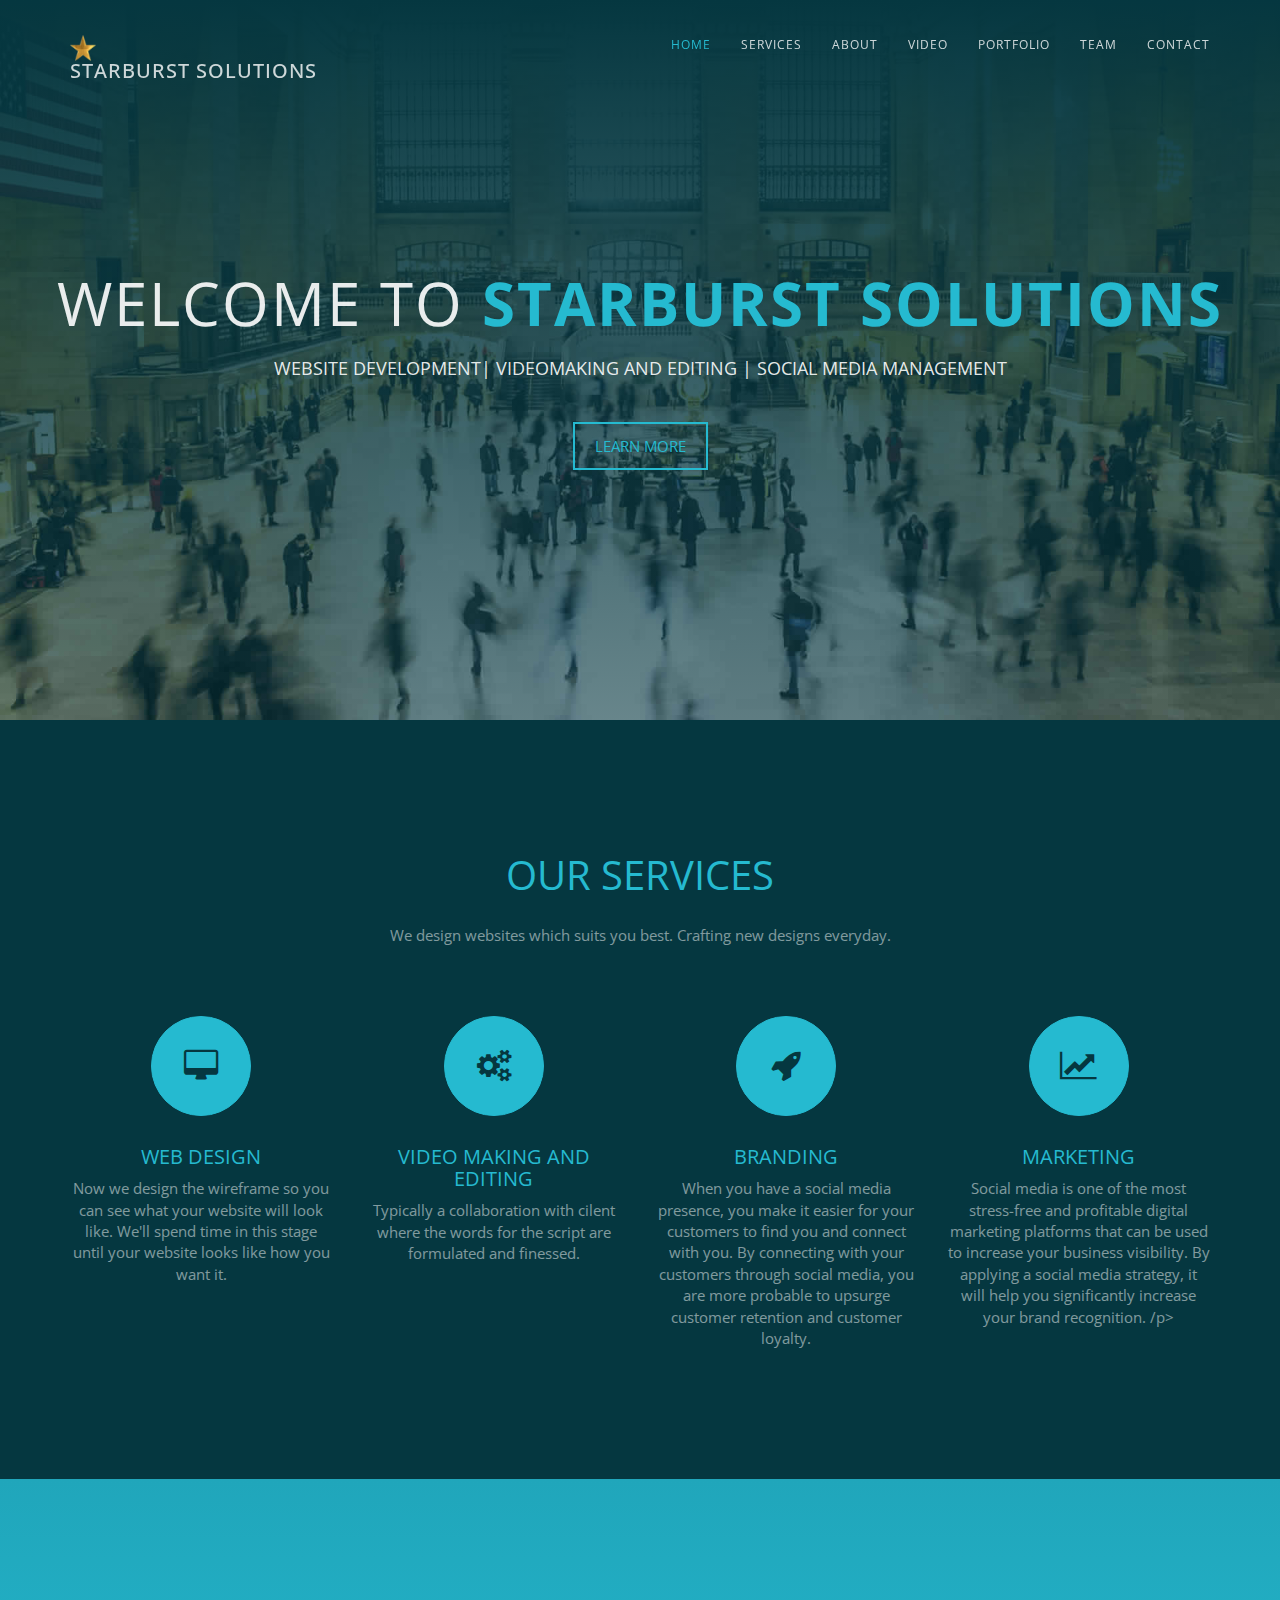
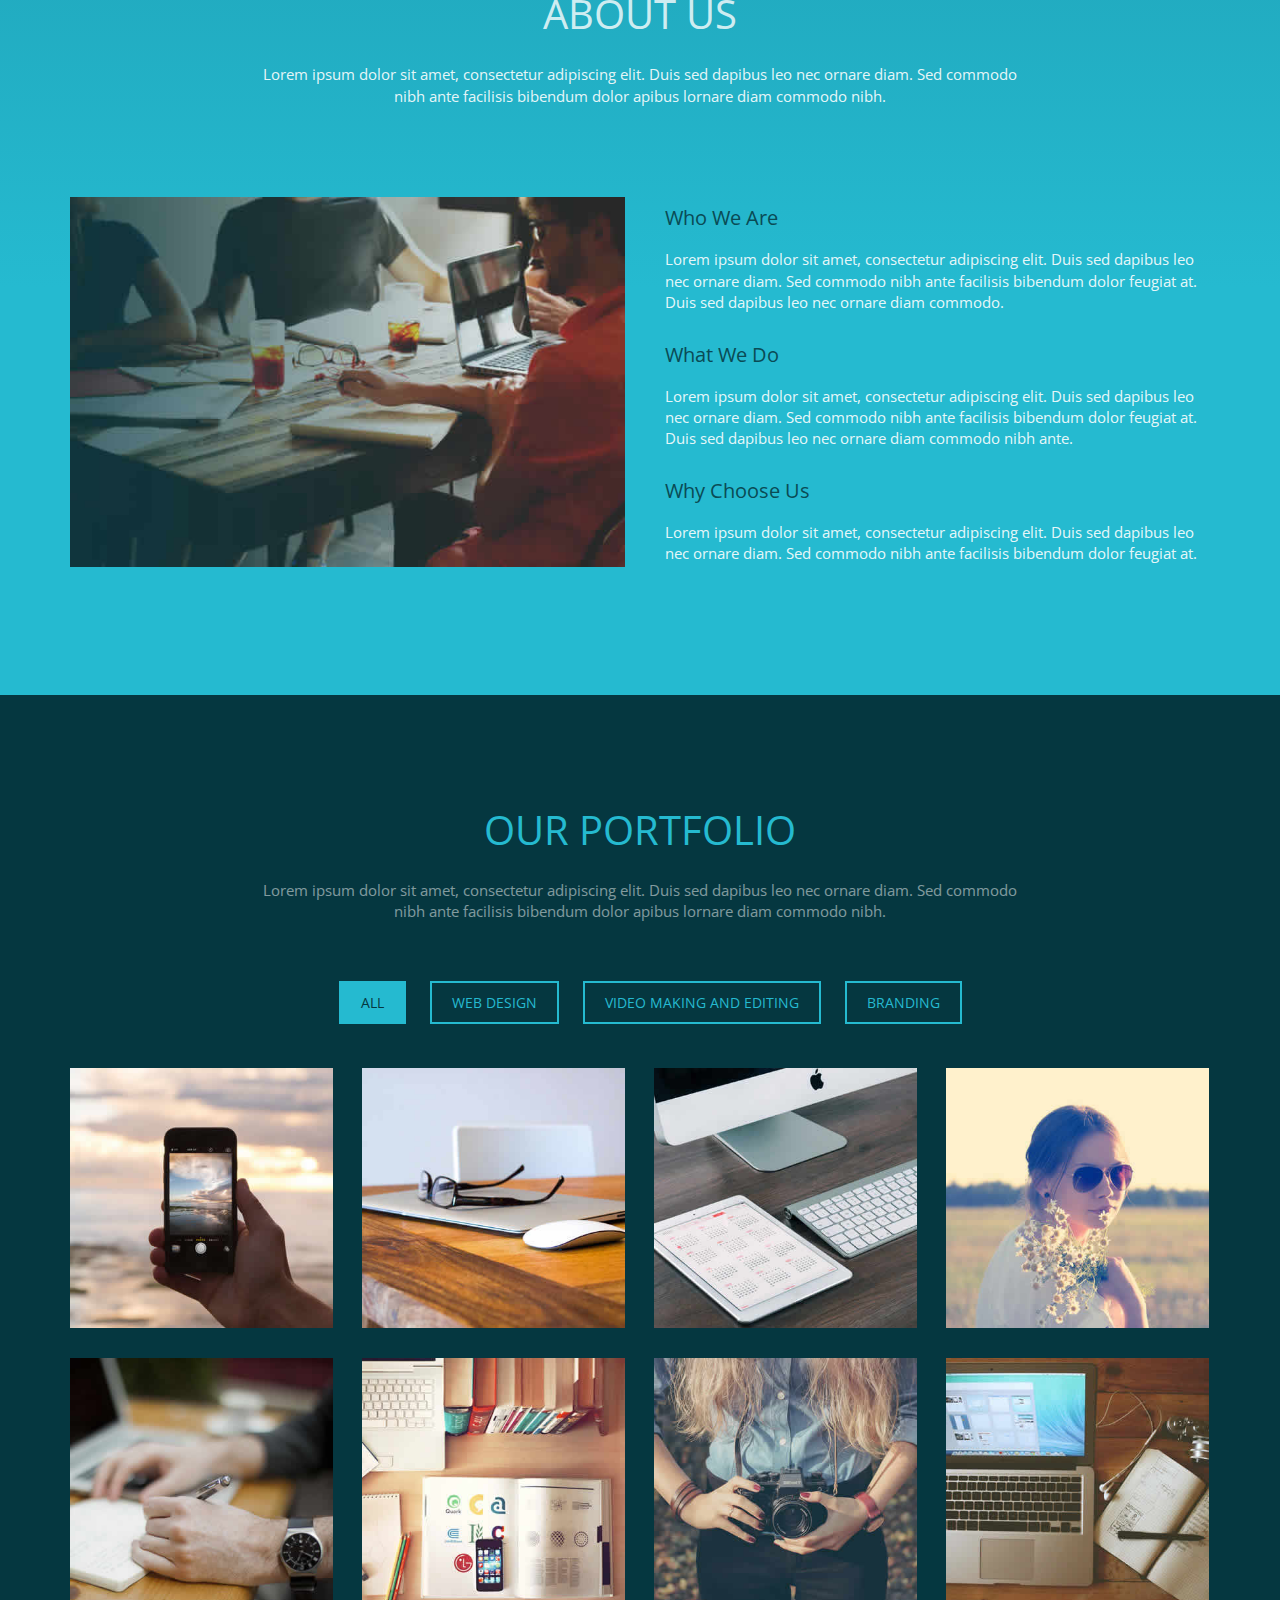
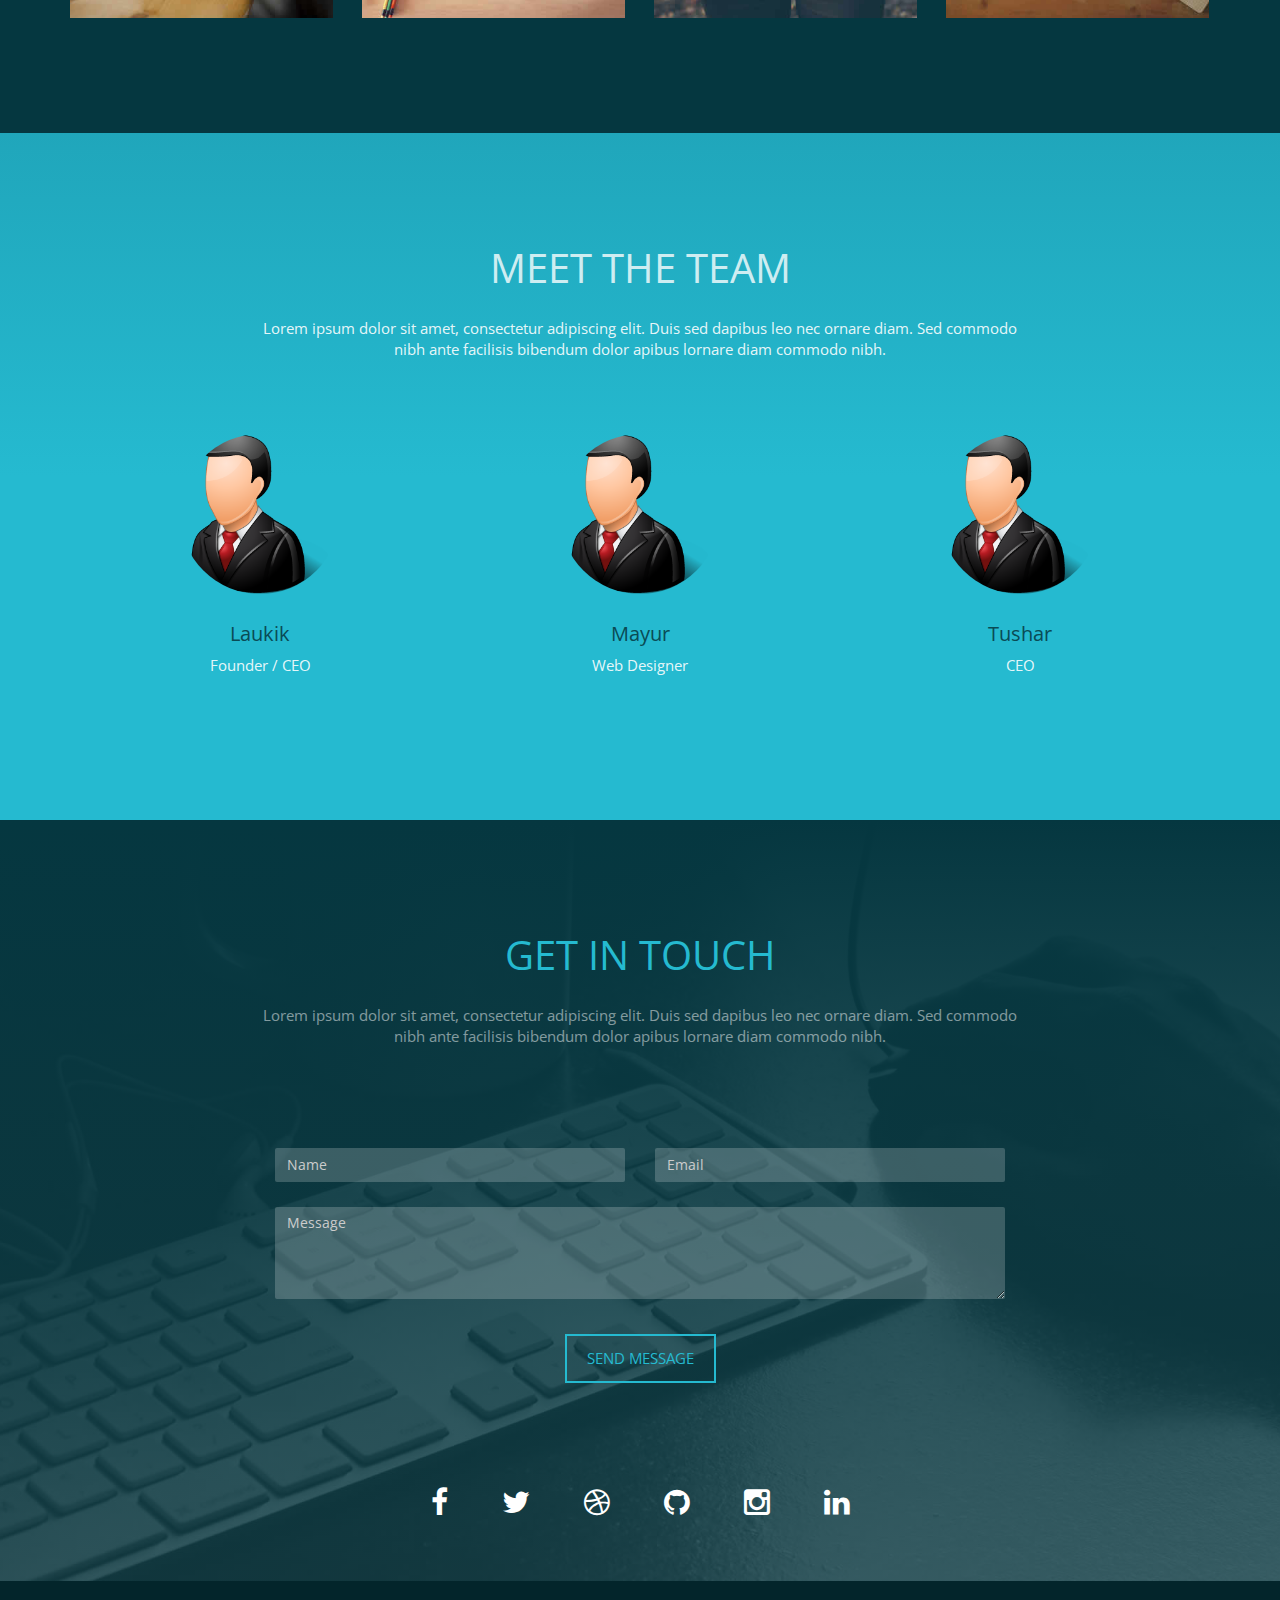
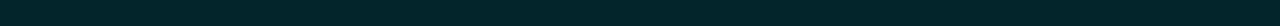
==== commit 26b3c4d2: "Made some changes" ====
--- a/index.html
+++ b/index.html
@@ -39,7 +39,7 @@
     <!-- Brand and toggle get grouped for better mobile display -->
     <div class="navbar-header">
       <button type="button" class="navbar-toggle collapsed" data-toggle="collapse" data-target="#bs-example-navbar-collapse-1"> <span class="sr-only">Toggle navigation</span> <span class="icon-bar"></span> <span class="icon-bar"></span> <span class="icon-bar"></span> </button>
-      <a class="navbar-brand page-scroll" href="#page-top"><img src="img/fave.png" class="icon" width="5%">Starbust Solutions</a> </div>
+      <a class="navbar-brand page-scroll" href="#page-top"><img src="img/fave.png" class="icon" width="5%">Starburst Solutions</a> </div>
     
     <!-- Collect the nav links, forms, and other content for toggling -->
     <div class="collapse navbar-collapse" id="bs-example-navbar-collapse-1">
@@ -64,7 +64,7 @@
       <div class="container">
         <div class="row">
           <div class="intro-text">
-            <h1>Welcome to <span class="brand">Starbust Solutions</span></h1>
+            <h1>Welcome to <span class="brand">Starburst Solutions</span></h1>
             <p>Website Development| Videomaking and Editing | Social Media Management</p>
             <a href="#services" class="btn btn-default btn-lg page-scroll">Learn More</a> </div>
         </div>
